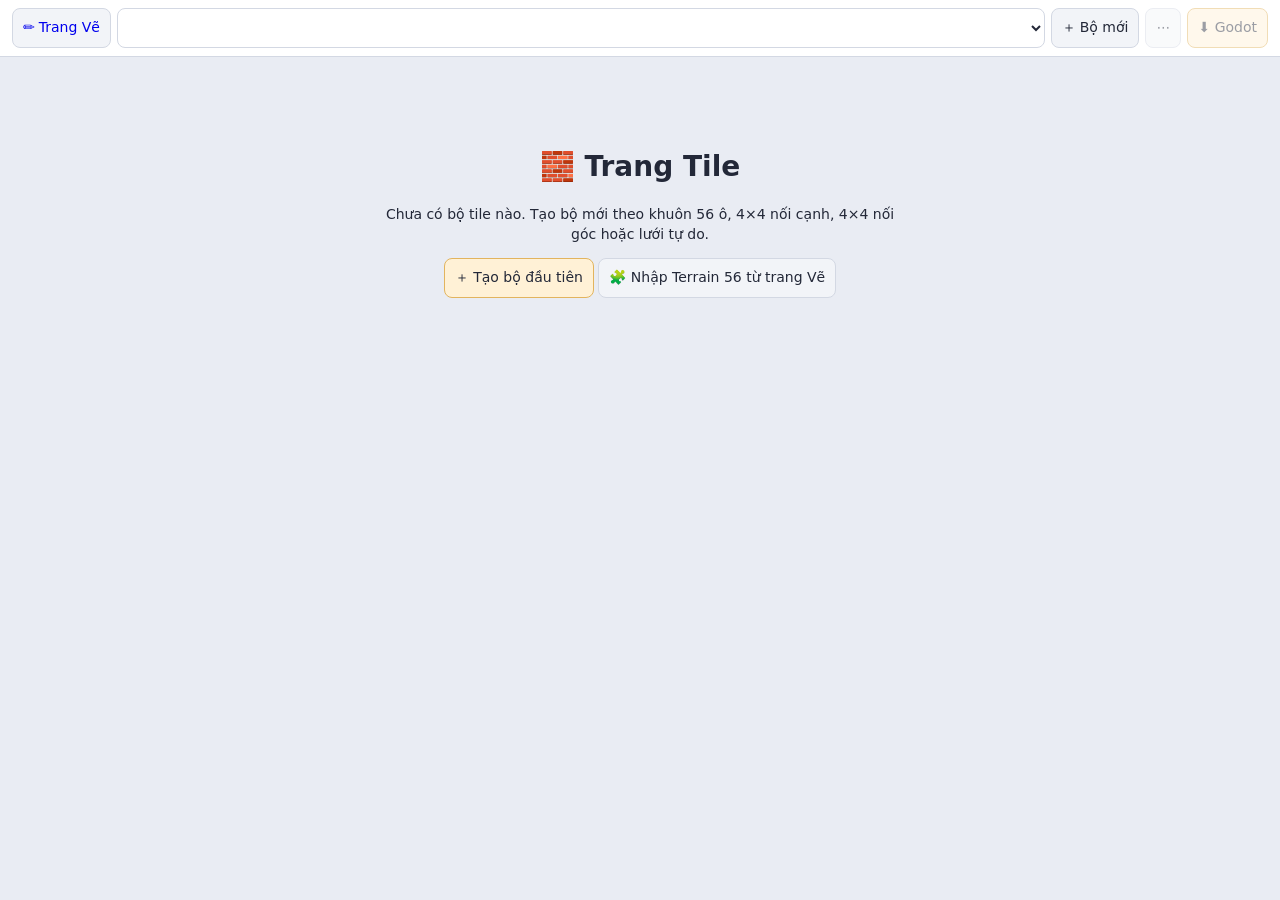
==== tile.html @ 32510bd6 "feat(tile): detail tab with connecting tiles and pair preview Co-Authored-By: Claude Opus 5.5 <norep" ====
<!doctype html>
<html lang="vi">
<head>
<meta charset="utf-8">
<meta name="viewport" content="width=device-width, initial-scale=1, viewport-fit=cover">
<title>LÒ PIXEL — Trang Tile</title>
<link rel="stylesheet" href="css/tile.css">
</head>
<body data-theme="dark">
<header class="tp-top">
  <a class="btn" href="index.html" title="Về trang Vẽ">✏️ <span class="wide">Trang Vẽ</span></a>
  <select id="tsSel" aria-label="Bộ tile đang mở"></select>
  <button class="btn" id="tsNew" title="Tạo bộ tile mới">＋ <span class="wide">Bộ mới</span></button>
  <button class="btn" id="tsMore" aria-haspopup="menu" title="Nhân bản, đổi tên, xoá, nhập / xuất">⋯</button>
  <button class="btn accent" id="tsGodot" title="Tải ZIP cho Godot 4: tileset.png + tileset.tres + layout.json">⬇ Godot</button>
</header>
<div class="tp-menu" id="tsMenu" role="menu" hidden>
  <button role="menuitem" data-act="dup">⧉ Nhân bản bộ này</button>
  <button role="menuitem" data-act="rename">✎ Đổi tên</button>
  <button role="menuitem" data-act="png">⬇ PNG atlas (mọi khung)</button>
  <button role="menuitem" data-act="json">💾 Lưu bộ ra .json</button>
  <label role="menuitem" class="as-btn">📂 Mở bộ .json / dự án Terrain<input type="file" id="tsOpenJson" accept=".json,application/json" hidden></label>
  <label role="menuitem" class="as-btn">🖼 Nạp PNG vào bộ này<input type="file" id="tsOpenPng" accept="image/png" hidden></label>
  <button role="menuitem" data-act="terrain">🧩 Nhập Terrain 56 từ trang Vẽ</button>
  <button role="menuitem" data-act="delete" class="danger">🗑 Xoá bộ này</button>
</div>

<main class="tp-main" id="tpMain" hidden>
  <section class="tp-editor" aria-label="Vẽ ô">
    <div class="tp-tilehead">
      <button class="btn tiny" id="slotPrev" title="Ô trước (←)">◀</button>
      <strong id="slotTitle">—</strong>
      <button class="btn tiny" id="slotNext" title="Ô sau (→)">▶</button>
    </div>
    <div class="tp-canvaswrap" id="edWrap"><canvas id="ed"></canvas></div>
    <p class="tp-hint" id="edHint" role="status" aria-live="polite"></p>
    <div class="tp-tools" role="toolbar" aria-label="Dụng cụ">
      <button data-tool="pencil" class="on" title="Bút (B)">✏️</button>
      <button data-tool="eraser" title="Tẩy (E)">🧽</button>
      <button data-tool="fill" title="Tô loang (G)">🪣</button>
      <button data-tool="picker" title="Hút màu (I)">💧</button>
      <button data-tool="line" title="Đường thẳng (L)">／</button>
      <button data-tool="rect" title="Chữ nhật (U)">▭</button>
      <span class="sep"></span>
      <button id="brushBtn" title="Cỡ bút">1px</button>
      <button id="wrapBtn" aria-pressed="false" title="Bút quấn mép: nét tràn mép này hiện ở mép kia (W)">⇆</button>
      <button id="mirBtn" aria-pressed="false" title="Gương ngang (M)">⇋</button>
      <button id="guideBtn" aria-pressed="true" title="Gợi ý vai pixel (H đổi chế độ)">👁</button>
      <button id="lockBtn" aria-pressed="true" title="Khoá nối (K)" hidden>🔒</button>
      <span class="sep"></span>
      <button id="undoBtn" title="Hoàn tác (Ctrl+Z)">↶</button>
      <button id="redoBtn" title="Làm lại (Ctrl+Y)">↷</button>
    </div>
    <div class="tp-seg" role="radiogroup" aria-label="Khung nhìn">
      <button data-ctx="context" class="on" role="radio" aria-checked="true" title="Ô đang vẽ ở giữa, 8 ô hàng xóm thật quanh nó — chạm ô hàng xóm để sang vẽ ô đó">▦ Hàng xóm</button>
      <button data-ctx="repeat" role="radio" aria-checked="false" title="Lặp 3×3: vẽ ở bản sao nào cũng ghi vào ô giữa">⊞ Lặp 3×3</button>
      <button data-ctx="single" role="radio" aria-checked="false" title="Chỉ một ô, to nhất">◻ Một ô</button>
    </div>
    <div class="tp-pal" id="pal" aria-label="Bảng màu"></div>
    <div class="tp-frames" aria-label="Khung hoạt ảnh của ô">
      <div class="tp-framebar">
        <b>Khung</b>
        <button class="btn tiny" id="frAdd" title="Thêm khung (chép khung đang vẽ)">＋</button>
        <button class="btn tiny" id="frDel" title="Xoá khung đang vẽ">✕</button>
        <button class="btn tiny" id="frLeft" title="Dời khung sang trái">←</button>
        <button class="btn tiny" id="frRight" title="Dời khung sang phải">→</button>
        <label class="ms">ms <input id="frMs" type="number" min="10" max="4000" step="10" placeholder="150"></label>
        <button class="btn tiny" id="onionBtn" aria-pressed="false" title="Bóng khung trước">🧅</button>
        <button class="btn tiny" id="playBtn" title="Chạy hoạt ảnh (Space)">▶</button>
      </div>
      <div class="tp-framelist" id="frames"></div>
    </div>
  </section>

  <section class="tp-side">
    <nav class="tp-tabs" role="tablist">
      <button role="tab" data-pane="grid" aria-selected="true">Bộ ô</button>
      <button role="tab" data-pane="map" aria-selected="false">Soi map</button>
      <button role="tab" data-pane="check" aria-selected="false">Soi lỗi<b class="tp-badge" id="chkBadge" hidden></b></button>
      <button role="tab" data-pane="detail" aria-selected="false">Chi tiết</button>
    </nav>
    <div class="tp-pane" id="paneGrid">
      <p class="tp-note" id="layoutNote"></p>
      <div class="tp-grid" id="grid"></div>
    </div>
    <div class="tp-pane" id="paneCheck" hidden>
      <p class="tp-note" id="chkNote" hidden></p>
      <div id="chkBody">
        <div class="tp-maptools">
          <select id="chkMode" title="Chọn mức kiểm tra mối nối">
            <option value="both" selected>Alpha + màu/vân</option>
            <option value="alpha">Chỉ alpha</option>
            <option value="color">Chỉ màu/vân</option>
          </select>
          <button class="btn tiny" id="chkNext" title="Mở ô kế tiếp đang có lỗi">◎ Ô cần sửa</button>
        </div>
        <section class="tp-seams" id="chkSeams" role="status" aria-live="polite"></section>
        <div class="tp-core">
          <p class="tp-note"><b>13 ô lõi.</b> Vẽ 13 ô lõi, rồi để app ghép 34 ô còn lại.</p>
          <div class="tp-maptools">
            <button class="btn tiny" id="chkCompose" title="Dựng 34 ô còn lại từ bốn góc phần tư của 13 ô lõi. Ô lõi và biến thể không bị đụng.">⚙ Ghép 34 ô</button>
            <button class="btn tiny" id="chkVariants" title="Chép ô gốc vào 9 ô biến thể để bạn chỉ còn việc sửa cho khác đi">⧉ Biến thể ← ô gốc</button>
          </div>
        </div>
      </div>
    </div>
    <div class="tp-pane" id="paneDetail" hidden>
      <h3 class="tp-dtitle" id="detTitle"></h3>
      <p class="tp-note" id="detMeta"></p>
      <canvas id="detCanvas" class="tp-detcanvas" aria-label="Vai trò pixel của ô đang chọn"></canvas>
      <p class="tp-note" id="detPixel">Rê bút/chuột lên ô để xem pixel cần vẽ gì.</p>
      <div class="tp-legend" id="detLegend" aria-label="Chú giải vai trò pixel"></div>
      <p class="tp-note" id="detNote" hidden></p>
      <div id="detBlob">
        <p id="detRecipe" class="tp-recipe"></p>
        <p class="tp-note"><b>Ô nối được</b> — bấm một ô để mở và xem cặp ghép.</p>
        <div id="detNeighbors"></div>
        <p class="tp-note" id="detPairLabel"></p>
        <canvas id="detPair" class="tp-detpair" aria-label="Hai ô ghép cạnh nhau"></canvas>
      </div>
    </div>
    <div class="tp-pane" id="paneMap" hidden>
      <div class="tp-maptools">
        <button class="btn tiny on" data-mtool="paint" title="Vẽ vật liệu lên map">🖌 Vẽ</button>
        <button class="btn tiny" data-mtool="erase" title="Xoá vật liệu">🧽 Xoá</button>
        <button class="btn tiny" id="mapReset" title="Dựng lại map mẫu">↺ Mẫu</button>
        <button class="btn tiny" id="mapClear" title="Xoá hết">✕ Trống</button>
        <button class="btn tiny" id="mapPlay" title="Chạy tile hoạt ảnh trên map">▶ Chạy</button>
      </div>
      <div class="tp-mapwrap"><canvas id="map"></canvas></div>
      <p class="tp-note">Chạm một ô trên map để mở ô đó trong khung vẽ (khi đang ở 🖌 thì giữ và kéo để vẽ vật liệu).</p>
    </div>
  </section>
</main>

<div class="tp-empty" id="empty" hidden>
  <h1>🧱 Trang Tile</h1>
  <p>Chưa có bộ tile nào. Tạo bộ mới theo khuôn 56 ô, 4×4 nối cạnh, 4×4 nối góc hoặc lưới tự do.</p>
  <p><button class="btn accent" id="emptyNew">＋ Tạo bộ đầu tiên</button>
     <button class="btn" id="emptyTerrain" hidden>🧩 Nhập Terrain 56 từ trang Vẽ</button></p>
</div>

<dialog id="newDlg">
  <form method="dialog" class="tp-form">
    <h2>Bộ tile mới</h2>
    <label>Tên <input name="name" maxlength="60" value="Bộ tile mới" required></label>
    <label>Khuôn
      <select name="layout">
        <option value="blob56">Terrain 56 — blob 47 + 9 biến thể (đất, đá, hang)</option>
        <option value="sides16">4×4 nối cạnh — 16 ô (ống, hàng rào, dây leo, bậc)</option>
        <option value="corners16">4×4 nối góc — 16 ô Wang (nước, cỏ chuyển vùng)</option>
        <option value="free">Lưới tự do — decor, đồ vật</option>
      </select>
    </label>
    <div class="row" id="freeDims" hidden>
      <label>Cột <input name="cols" type="number" min="1" max="16" value="4"></label>
      <label>Hàng <input name="rows" type="number" min="1" max="16" value="4"></label>
    </div>
    <div class="row">
      <label>Khổ ô
        <select name="size"><option>8</option><option selected>16</option><option>24</option><option>32</option><option>48</option></select>
      </label>
      <label id="shapeRow">Mép
        <select name="shape"><option value="inset">Thụt mép</option><option value="flush">Kín sát mép</option></select>
      </label>
    </div>
    <div id="colorBlock" class="tp-colors">
      <div class="row">
        <label>Màu
          <select id="tpNewPreset" name="preset">
            <option value="">Không — ô trống</option>
            <option value="stone">Đá lạnh</option>
            <option value="warmStone">Đá ấm</option>
            <option value="soil">Đất</option>
            <option value="blueQi">Nước + Khí</option>
            <option value="qiBlue">Khí xanh</option>
            <option value="skyWater">Trời + nước</option>
            <option value="qi">Khí tím</option>
            <option value="custom">Tự chọn màu</option>
          </select>
        </label>
        <label>Bảng màu
          <select id="tpNewPal" name="pal"><option value="genesis">Genesis v3</option><option value="master">Master</option></select>
        </label>
      </div>
      <div id="tpNewPicks" role="group" aria-label="Màu dựng sẵn khối mẫu">
        <div class="tp-color" title="Màu thân và ruột">
          <i id="tpNewBaseChip" aria-hidden="true"></i>
          <div class="tp-color-body">
            <div class="tp-color-head"><b>Nền</b><span id="tpNewBaseName"></span><code id="tpNewBaseHex"></code></div>
            <div class="tp-color-sel"><select id="tpNewBaseGroup" aria-label="Nhóm màu nền"></select><select id="tpNewBase" aria-label="Màu nền trong nhóm đã chọn"></select></div>
          </div>
        </div>
        <div class="tp-color" title="Màu cạnh và viền">
          <i id="tpNewEdgeChip" aria-hidden="true"></i>
          <div class="tp-color-body">
            <div class="tp-color-head"><b>Cạnh</b><span id="tpNewEdgeName"></span><code id="tpNewEdgeHex"></code></div>
            <div class="tp-color-sel"><select id="tpNewEdgeGroup" aria-label="Nhóm màu cạnh"></select><select id="tpNewEdge" aria-label="Màu cạnh trong nhóm đã chọn"></select></div>
          </div>
        </div>
      </div>
      <p class="tp-note">Khối mẫu chỉ để có ngay một bộ chạy được; vẽ đè lên. “Không — ô trống” thì tạo bộ trắng.</p>
    </div>
    <menu><button value="cancel" formnovalidate class="btn">Huỷ</button><button value="ok" class="btn accent">Tạo</button></menu>
  </form>
</dialog>
<div class="toast" id="toast" role="status" aria-live="polite"></div>
<script type="module" src="js/tilepage.js"></script>
</body>
</html>
---- css/tile.css ----
/* Trang Tile — điện thoại trước (S22 dọc), máy tính bảng ngang thì hai cột. Cùng bộ màu với app.css. */
:root{
  --ink:#0e0e15; --panel:#191924; --panel-2:#20202e; --line:#2e2e42; --text:#e8e8f2; --dim:#8f8fa8;
  --amber:#ffb43f; --cyan:#58d5ff; --rose:#ff5c8a; --leaf:#7ee08a; --input-bg:#101018;
  --accent-bg:#3a2c10; --accent-bd:#6d5320; --checker-a:#20202c; --checker-b:#272735;
  --sans: system-ui, -apple-system, "Segoe UI", Roboto, sans-serif;
  --mono: ui-monospace, "SF Mono", Consolas, monospace;
}
body[data-theme="light"]{
  --ink:#e9ecf3; --panel:#ffffff; --panel-2:#f2f4f8; --line:#d3d8e3; --text:#232838; --dim:#69708a;
  --amber:#b8720a; --cyan:#1d7fae; --rose:#c02a53; --leaf:#237a41; --input-bg:#ffffff;
  --accent-bg:#fff1d6; --accent-bd:#e2b45e; --checker-a:#e4e7ef; --checker-b:#d9dde8;
}
*{box-sizing:border-box}
html,body{margin:0}
body{background:var(--ink);color:var(--text);font:14px/1.4 var(--sans);min-height:100vh;
  padding:0 0 env(safe-area-inset-bottom);-webkit-tap-highlight-color:transparent}
button,select,input{font:inherit;color:inherit}
.btn,.tp-tools button,.tp-seg button,.tp-menu button,.tp-menu .as-btn{
  background:var(--panel-2);border:1px solid var(--line);border-radius:8px;padding:8px 10px;min-height:40px;
  cursor:pointer;text-decoration:none;display:inline-flex;align-items:center;justify-content:center;gap:4px;white-space:nowrap}
.btn.tiny{min-height:34px;padding:4px 8px}
.btn.accent{background:var(--accent-bg);border-color:var(--accent-bd)}
.btn.on,.tp-tools button.on,.tp-tools button[aria-pressed="true"],.tp-seg button.on,.btn[aria-pressed="true"]{
  border-color:var(--amber);box-shadow:inset 0 0 0 1px var(--amber)}
button:disabled{opacity:.45;cursor:default}
select,input{background:var(--input-bg);border:1px solid var(--line);border-radius:8px;padding:7px 8px;min-height:40px}

.tp-top{position:sticky;top:0;z-index:5;display:flex;gap:6px;align-items:center;padding:8px 12px;
  background:var(--panel);border-bottom:1px solid var(--line)}
.tp-top select{flex:1;min-width:0}
.tp-top .wide{display:none}
.tp-menu{position:fixed;z-index:20;right:12px;top:58px;display:flex;flex-direction:column;gap:4px;padding:6px;
  background:var(--panel);border:1px solid var(--line);border-radius:10px;box-shadow:0 12px 40px #0008;max-width:calc(100vw - 24px)}
.tp-menu[hidden]{display:none}
.tp-menu button,.tp-menu .as-btn{justify-content:flex-start}
.tp-menu .danger{color:var(--rose)}

.tp-main{display:grid;gap:12px;padding:12px 16px 24px;max-width:1280px;margin:0 auto}
.tp-main[hidden]{display:none}
.tp-editor,.tp-side{display:flex;flex-direction:column;gap:8px;min-width:0}
.tp-tilehead{display:flex;align-items:center;gap:8px}
.tp-tilehead strong{flex:1;min-width:0;overflow:hidden;text-overflow:ellipsis;white-space:nowrap;text-align:center}
.tp-canvaswrap{display:flex;justify-content:center;align-items:center;width:100%;aspect-ratio:1;max-height:62vh;
  background:repeating-conic-gradient(var(--checker-a) 0 25%,var(--checker-b) 0 50%) 0 0/16px 16px;border-radius:10px;
  border:1px solid var(--line);overflow:hidden;touch-action:none}
#ed{image-rendering:pixelated;touch-action:none;cursor:crosshair}
.tp-hint{margin:0;min-height:1.4em;color:var(--dim);font:12px var(--mono);text-align:center}
.tp-tools{display:flex;flex-wrap:wrap;gap:4px}
.tp-tools button{min-width:44px;padding:6px}
.tp-tools .sep{width:4px}
.tp-tools button[hidden]{display:none}
.tp-seg{display:flex;gap:4px}
.tp-seg button{flex:1;padding:6px 4px;font-size:13px}
.tp-pal{display:flex;flex-wrap:wrap;gap:3px;max-height:128px;overflow-y:auto}
.tp-pal button{width:28px;height:28px;border-radius:5px;border:1px solid #0006;padding:0;cursor:pointer}
.tp-pal button.on{outline:2px solid var(--text);outline-offset:1px}
.tp-pal label{width:28px;height:28px;display:inline-flex;align-items:center;justify-content:center;border:1px dashed var(--line);border-radius:5px;cursor:pointer}
.tp-pal input[type=color]{width:0;height:0;opacity:0;position:absolute}
.tp-frames{background:var(--panel);border:1px solid var(--line);border-radius:10px;padding:8px;display:flex;flex-direction:column;gap:6px}
.tp-framebar{display:flex;flex-wrap:wrap;gap:4px;align-items:center}
.tp-framebar b{margin-right:4px}
.tp-framebar .ms{display:inline-flex;align-items:center;gap:4px;color:var(--dim)}
.tp-framebar .ms input{width:72px;min-height:34px;padding:4px 6px}
.tp-framelist{display:flex;gap:6px;overflow-x:auto;padding-bottom:2px}
.tp-framelist button{position:relative;padding:3px;border-radius:6px;border:1px solid var(--line);background:var(--panel-2);cursor:pointer;flex:none}
.tp-framelist button[aria-current="true"]{border-color:var(--amber)}
.tp-framelist canvas{display:block;width:40px;height:40px;image-rendering:pixelated}
.tp-framelist small{position:absolute;right:3px;bottom:1px;font:10px var(--mono);color:var(--dim)}

.tp-tabs{display:flex;gap:4px}
.tp-tabs button{flex:1;background:var(--panel-2);border:1px solid var(--line);border-radius:8px;min-height:40px;cursor:pointer}
.tp-tabs button[aria-selected="true"]{border-color:var(--amber);color:var(--amber)}
.tp-pane[hidden]{display:none}
.tp-tabs button{white-space:nowrap}
.tp-badge{display:inline-block;margin-left:5px;min-width:18px;padding:0 5px;border-radius:9px;background:#ff6b8a;color:#14101a;font:700 11px/18px var(--mono,monospace);text-align:center}
.tp-badge[hidden]{display:none}
.tp-seams{display:flex;flex-direction:column;align-items:flex-start;gap:4px;margin:8px 0}
.btn.tiny.tp-issue,.btn.tiny#chkNext,.btn.tiny#chkCompose,.btn.tiny#chkVariants{min-height:44px}
.tp-core{margin-top:8px}
#chkMode{min-height:44px}
#chkMode{background:var(--panel-2);border:1px solid var(--line);border-radius:8px;padding:4px 8px}
.tp-note{margin:0;color:var(--dim);font-size:12px}
.tp-grid{display:grid;gap:3px;width:100%}
.tp-grid button{position:relative;padding:0;aspect-ratio:1;border:1px solid var(--line);border-radius:4px;cursor:pointer;
  background:repeating-conic-gradient(var(--checker-a) 0 25%,var(--checker-b) 0 50%) 0 0/8px 8px;min-width:0}
.tp-grid button[aria-current="true"]{outline:2px solid var(--amber);outline-offset:1px;z-index:1}
.tp-grid canvas{display:block;width:100%;height:100%;image-rendering:pixelated}
.tp-grid small{position:absolute;left:1px;top:0;font:9px var(--mono);color:var(--dim);text-shadow:0 0 2px #000}
.tp-grid i{position:absolute;right:1px;bottom:0;font:9px var(--mono);font-style:normal;color:var(--leaf);text-shadow:0 0 2px #000}
.tp-maptools{display:flex;flex-wrap:wrap;gap:4px;margin-bottom:6px}
.tp-mapwrap{overflow:auto;border:1px solid var(--line);border-radius:10px;background:#0b0b12;touch-action:none}
#map{display:block;image-rendering:pixelated;touch-action:none}

.tp-empty{max-width:560px;margin:10vh auto;padding:0 16px;text-align:center}
.tp-empty[hidden]{display:none}
dialog{background:var(--panel);color:var(--text);border:1px solid var(--line);border-radius:12px;padding:0;width:min(440px,calc(100vw - 32px));max-height:calc(100dvh - 24px);overflow-y:auto}
dialog::backdrop{background:#0009}
.tp-form{display:flex;flex-direction:column;gap:10px;padding:16px}
.tp-form h2{margin:0;font-size:18px}
.tp-form label{display:flex;flex-direction:column;gap:4px;font-size:13px;color:var(--dim)}
.tp-form .row{display:flex;gap:8px}
.tp-form .row>label{flex:1}
.tp-form .row[hidden],.tp-form label[hidden]{display:none}
.tp-form menu{display:flex;justify-content:flex-end;gap:8px;margin:4px 0 0;padding:0}
.tp-colors{display:flex;flex-direction:column;gap:10px}
.tp-colors[hidden]{display:none}
.tp-colors select{min-height:44px}
#tpNewPicks{display:flex;flex-direction:column;gap:6px}
#tpNewPicks[hidden]{display:none}
.tp-color{display:flex;align-items:center;gap:8px;min-width:0;padding:6px 8px;background:var(--panel-2);border:1px solid var(--line);border-radius:6px}
.tp-color:focus-within{border-color:var(--cyan)}
.tp-color i{display:block;flex:0 0 32px;width:32px;height:32px;border:1px solid var(--line);border-radius:4px}
.tp-color-body{flex:1;min-width:0}
.tp-color-head{display:flex;align-items:center;gap:5px;min-width:0;margin-bottom:4px;font-size:11px;color:var(--dim)}
.tp-color-head b{color:var(--text);font-size:12px}
.tp-color-head span{overflow:hidden;text-overflow:ellipsis;white-space:nowrap}
.tp-color-head code{margin-left:auto;color:var(--cyan);font:10px var(--mono)}
.tp-color-sel{display:grid;grid-template-columns:minmax(86px,.85fr) minmax(112px,1.15fr);gap:4px}
.tp-color-sel select{width:100%;min-width:0;font-size:12px}
.toast{position:fixed;left:50%;bottom:calc(20px + env(safe-area-inset-bottom));transform:translateX(-50%) translateY(20px);opacity:0;
  background:var(--panel);border:1px solid var(--line);border-radius:10px;padding:10px 14px;pointer-events:none;transition:.2s;max-width:calc(100vw - 32px);z-index:30}
.toast.show{opacity:1;transform:translateX(-50%)}

.tp-dtitle{margin:0;font-size:15px}
.tp-detcanvas,.tp-detpair{display:block;margin:0 auto;max-width:100%;height:auto;image-rendering:pixelated;border-radius:4px;border:1px solid var(--line);
  background:repeating-conic-gradient(var(--line) 0 25%,transparent 0 50%) 0 0/16px 16px}
.tp-detpair[hidden]{display:none}
.tp-legend{display:flex;flex-wrap:wrap;gap:8px 14px;font-size:11px}
.tp-legend span{display:flex;align-items:center;gap:6px}
.tp-legend i{width:12px;height:12px;border:1px solid var(--line)}
.tp-recipe{margin:0;white-space:pre-line;font-size:13px}
#detNeighbors summary{min-height:44px;display:flex;align-items:center;cursor:pointer}
.tp-neighbors{display:flex;gap:4px;flex-wrap:wrap;padding-bottom:6px}
.tp-neighbors .btn{min-height:44px;min-width:48px}
@media (min-width:600px){ .tp-top .wide{display:inline} }
/* Tab S10 FE ngang và máy tính: khung vẽ bên trái, lưới ô + map bên phải */
@media (min-width:900px){
  .tp-main{grid-template-columns:minmax(0,1.1fr) minmax(0,1fr);align-items:start}
  .tp-side{position:sticky;top:70px}
}
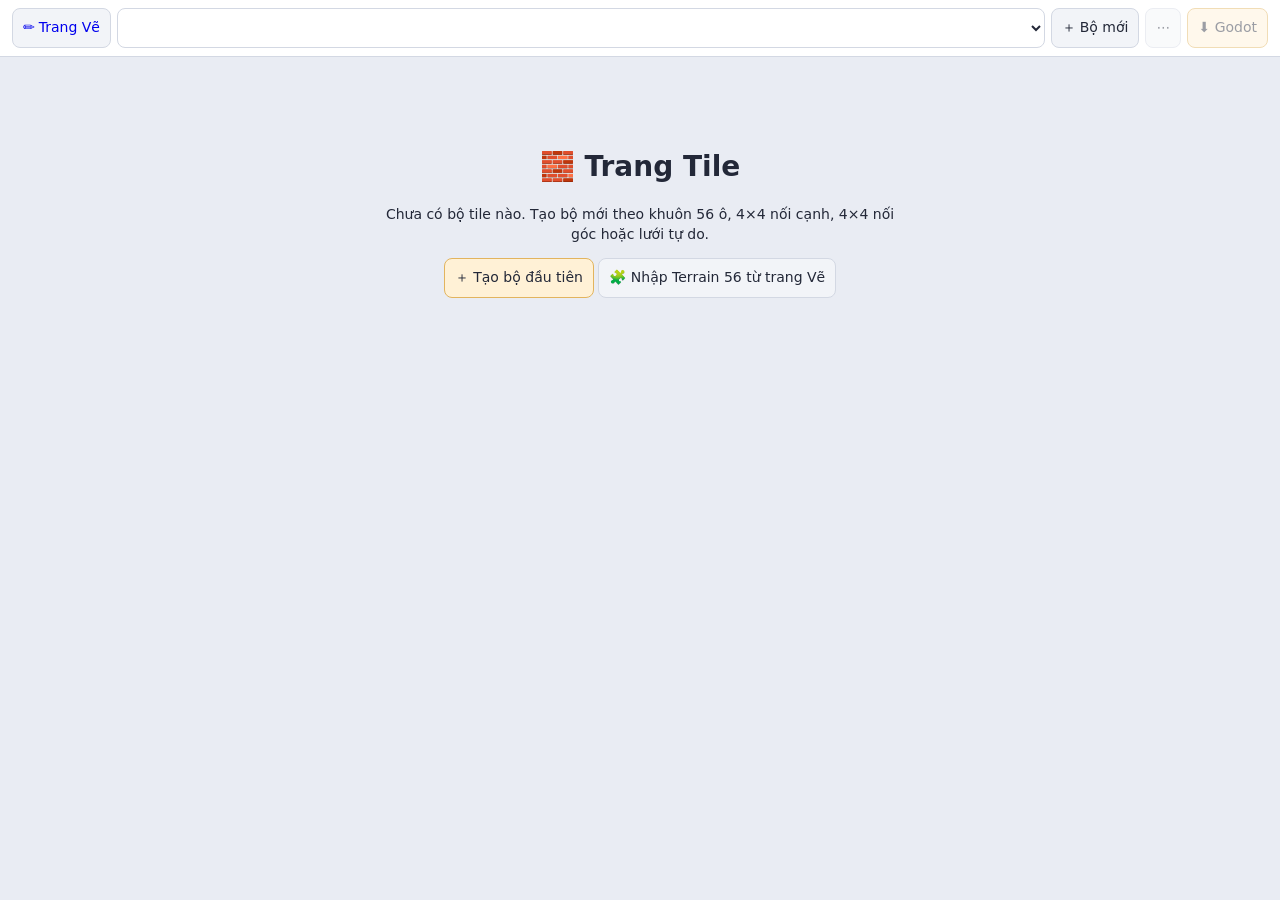
==== commit de34fad3: "feat(tile): Terrain 56 exports in Trang Tile Co-Authored-By: Claude Opus 5.5 <noreply@anthropic.com>" ====
--- a/tile.html
+++ b/tile.html
@@ -21,6 +21,12 @@
   <button role="menuitem" data-act="json">💾 Lưu bộ ra .json</button>
   <label role="menuitem" class="as-btn">📂 Mở bộ .json / dự án Terrain<input type="file" id="tsOpenJson" accept=".json,application/json" hidden></label>
   <label role="menuitem" class="as-btn">🖼 Nạp PNG vào bộ này<input type="file" id="tsOpenPng" accept="image/png" hidden></label>
+  <button role="menuitem" data-act="t-clean" class="t56" hidden>⬇ Atlas PNG sạch</button>
+  <button role="menuitem" data-act="t-annot" class="t56" hidden>⬇ PNG có chú thích</button>
+  <button role="menuitem" data-act="t-godot" class="t56" hidden>⬇ Godot 4 mapping (.json)</button>
+  <button role="menuitem" data-act="t-layout" class="t56" hidden>⬇ JSON layout</button>
+  <button role="menuitem" data-act="t-pack" class="t56" hidden>⬇ Cả bộ một file</button>
+  <button role="menuitem" data-act="t-project" class="t56" hidden>⬇ Dự án Terrain (.json)</button>
   <button role="menuitem" data-act="terrain">🧩 Nhập Terrain 56 từ trang Vẽ</button>
   <button role="menuitem" data-act="delete" class="danger">🗑 Xoá bộ này</button>
 </div>
--- a/css/tile.css
+++ b/css/tile.css
@@ -34,6 +34,7 @@
   background:var(--panel);border:1px solid var(--line);border-radius:10px;box-shadow:0 12px 40px #0008;max-width:calc(100vw - 24px)}
 .tp-menu[hidden]{display:none}
 .tp-menu button,.tp-menu .as-btn{justify-content:flex-start}
+.tp-menu button[hidden]{display:none}
 .tp-menu .danger{color:var(--rose)}
 
 .tp-main{display:grid;gap:12px;padding:12px 16px 24px;max-width:1280px;margin:0 auto}
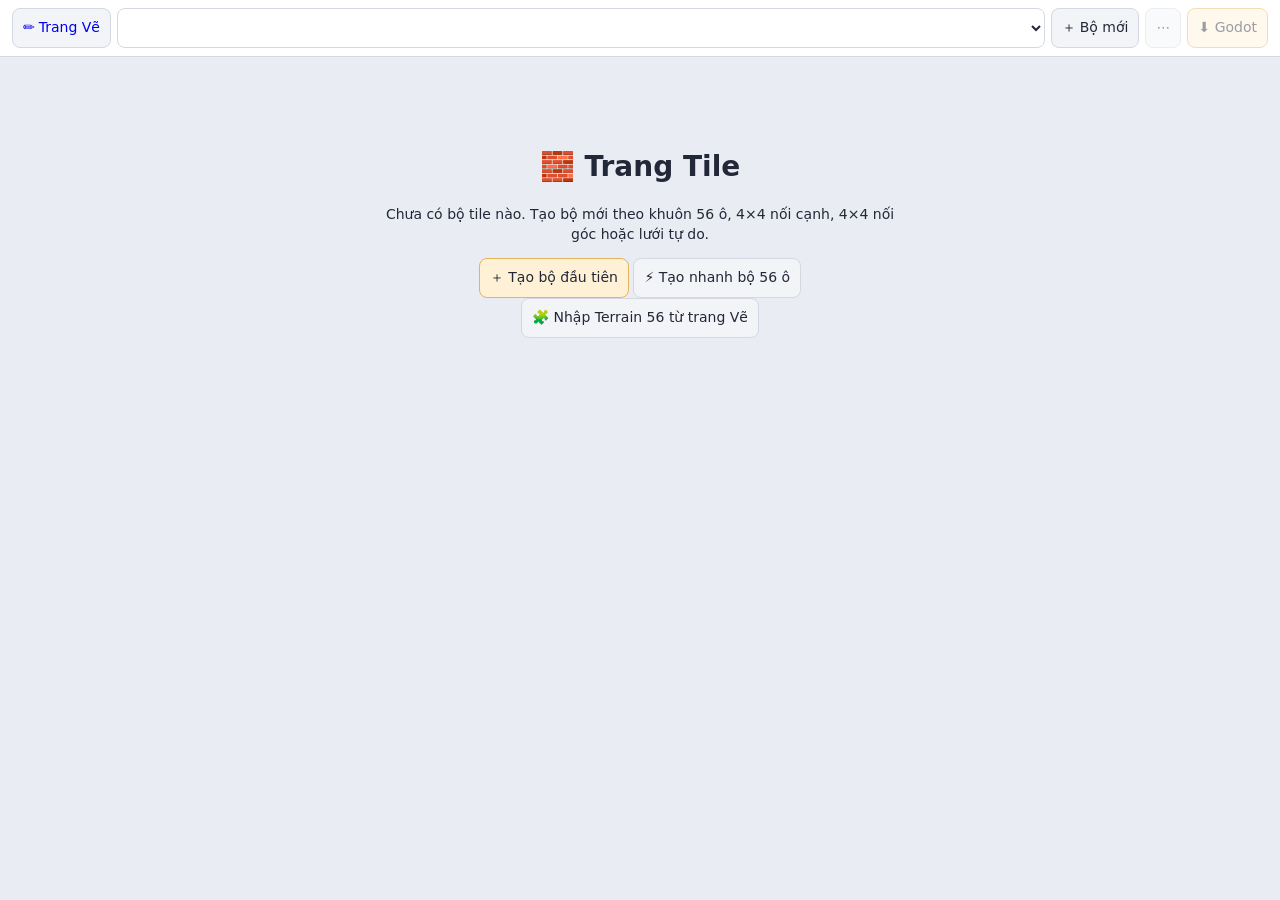
==== commit 25ab342f: "feat(tile): ⚡ Tạo nhanh moves to Trang Tile Port of tilegenview.js into js/tilequick.js (mountQuick(" ====
--- a/tile.html
+++ b/tile.html
@@ -84,6 +84,7 @@
       <button role="tab" data-pane="map" aria-selected="false">Soi map</button>
       <button role="tab" data-pane="check" aria-selected="false">Soi lỗi<b class="tp-badge" id="chkBadge" hidden></b></button>
       <button role="tab" data-pane="detail" aria-selected="false">Chi tiết</button>
+      <button role="tab" data-pane="quick" aria-selected="false" title="Tạo nhanh cả bộ 56 ô từ một công thức">⚡<span class="tp-tab-long"> Tạo nhanh</span></button>
     </nav>
     <div class="tp-pane" id="paneGrid">
       <p class="tp-note" id="layoutNote"></p>
@@ -125,6 +126,91 @@
         <canvas id="detPair" class="tp-detpair" aria-label="Hai ô ghép cạnh nhau"></canvas>
       </div>
     </div>
+    <div class="tp-pane tq" id="paneQuick" hidden aria-label="Tạo nhanh bộ 56 ô từ công thức">
+      <div class="tq-stage">
+        <div class="tq-row tq-map-bar">
+          <div class="tq-seg" id="tqLayout" role="group" aria-label="Bản đồ xem trước"></div>
+          <label class="tq-check"><input type="checkbox" id="tqDeco" checked> Trang trí</label>
+          <label class="tq-check" title="Cao theo “Cỡ trong game” đã chọn ở trang Vẽ (mặc định 56 px)"><input type="checkbox" id="tqHero" checked> Nhân vật</label>
+          <label class="tq-check" title="Ô đặc lấy ô con của tấm vân lớn 3×3 theo toạ độ, như game sẽ làm — hết nhịp lặp mỗi ô"><input type="checkbox" id="tqMacro" checked> Vân lớn 3×3</label>
+        </div>
+        <div class="tq-map-wrap"><canvas id="tqMap" aria-label="Bản đồ xem trước bộ ô đang tạo"></canvas></div>
+        <p class="tp-note tq-map-note" id="tqMapNote"></p>
+        <div class="tq-lint" id="tqLint" role="status" aria-live="polite"></div>
+      </div>
+      <div class="tq-card">
+        <p class="tq-eyebrow">Sáu tầng đất</p>
+        <p class="tp-note">Tầng 1 là mặt đất. Bấm một tầng để chỉnh; vạch màu: lớp phủ xanh · linh khí lam · linh khí tím.</p>
+        <div class="tq-strata" id="tqStrata"></div>
+        <div class="tq-row">
+          <button class="btn tiny" id="tqLerp" title="Thanh trượt tầng 2–5 đổi đều từ tầng 1 xuống tầng 6">↕ Nội suy tầng 2–5</button>
+          <button class="btn tiny" id="tqStrataReset">↺ Về mặc định</button>
+        </div>
+      </div>
+      <div class="tq-card">
+        <p class="tq-eyebrow">① Công thức · <span id="tqStratumName"></span></p>
+        <p class="tp-note tq-palette" id="tqPalette" title="Màu của mọi công thức lấy từ bảng màu của bộ đang mở: Master Palette thì dùng Master, bảng khác dùng Genesis v3"></p>
+        <div class="tq-recipes" id="tqRecipes"></div>
+      </div>
+      <div class="tq-card">
+        <p class="tq-eyebrow">② Chỉnh</p>
+        <div class="tq-sliders" id="tqSliders"></div>
+        <div class="tq-row">
+          <label class="tq-mini" for="tqCrust">Phủ</label><select id="tqCrust"></select>
+          <label class="tq-mini" for="tqDrip">Rủ</label><select id="tqDrip"></select>
+        </div>
+        <div class="tq-row tq-seed">
+          <label class="tq-mini" for="tqSeed">Seed</label>
+          <input type="number" id="tqSeed" min="1" step="1" inputmode="numeric">
+          <button class="btn tiny accent" id="tqDice" title="Đổi ngẫu nhiên toàn bộ">🎲 Đổi hết</button>
+        </div>
+        <div class="tq-row tq-dice" id="tqDiceGroups"></div>
+        <details class="tq-adv">
+          <summary>Nâng cao</summary>
+          <div class="tq-sliders" id="tqAdvSliders"></div>
+          <div class="tq-row">
+            <label class="tq-mini" for="tqInterior">Ruột</label><select id="tqInterior"></select>
+          </div>
+          <div class="tq-row">
+            <label class="tq-mini" for="tqCap">Mặt</label><select id="tqCap"></select>
+            <label class="tq-mini" for="tqLight">Nắng</label>
+            <select id="tqLight"><option value="tl">Từ trên-trái</option><option value="tr">Từ trên-phải</option></select>
+          </div>
+          <p class="tq-eyebrow">Màu theo vai trò</p>
+          <p class="tp-note">Mỗi vai trò chỉ chọn được màu của bảng gốc đang chọn, nên bộ ô luôn nằm trong bảng.</p>
+          <div class="tq-colors" id="tqColors"></div>
+          <button class="btn tiny" id="tqColorsReset">↺ Màu gốc của công thức</button>
+        </details>
+      </div>
+      <div class="tq-card">
+        <p class="tq-eyebrow">③ Đưa vào bộ 56 ô</p>
+        <div class="tq-row">
+          <label class="tq-mini" for="tqSize">Khổ</label>
+          <select id="tqSize"><option value="16">16×16</option><option value="32">32×32 (vẽ thật, không phóng)</option></select>
+        </div>
+        <div class="tq-row">
+          <label class="tq-mini" for="tqShape">Mép</label>
+          <select id="tqShape"><option value="inset">Thụt mép (chừa chỗ cỏ)</option><option value="flush">Kín sát mép</option></select>
+        </div>
+        <div class="tq-row">
+          <label class="tq-mini" for="tqScope">Ghi</label><select id="tqScope" title="Chỉ thay một nhóm ô; phần còn lại của bộ giữ nguyên"></select>
+        </div>
+        <label class="tq-check" title="Ô nào anh vẽ lại sau lần tạo nhanh trước sẽ không bị ghi đè"><input type="checkbox" id="tqKeepEdited" checked> Giữ ô đã sửa tay</label>
+        <div class="tq-row tq-locks">
+          <span class="tp-note" id="tqLocks"></span>
+          <button class="btn tiny" id="tqLockSel" title="Khoá / mở khoá ô đang mở ở khung vẽ">🔒 Khoá ô</button>
+        </div>
+        <p class="tp-note" id="tqTarget"></p>
+        <button class="btn accent tq-wide" id="tqApply">⚡ Tạo bộ 56 ô từ công thức</button>
+        <p class="tp-note" id="tqApplyNote" role="status" aria-live="polite"></p>
+      </div>
+      <div class="tq-card">
+        <p class="tq-eyebrow">Xuất</p>
+        <button class="btn tq-wide" id="tqProps" title="Cỏ, hoa, tinh thể, nhũ… mỗi thứ một ô">⬇ Trang trí rời <i>decor.png</i></button>
+        <button class="btn tq-wide" id="tqZip" title="layer_1…6/: blob_tileset.png, decor.png, macro.png, tileset.tres">⬇ Cả 6 tầng <i>ZIP · layer_1…6</i></button>
+        <p class="tp-note" id="tqExportNote" role="status" aria-live="polite"></p>
+      </div>
+    </div>
     <div class="tp-pane" id="paneMap" hidden>
       <div class="tp-maptools">
         <button class="btn tiny on" data-mtool="paint" title="Vẽ vật liệu lên map">🖌 Vẽ</button>
@@ -143,6 +229,7 @@
   <h1>🧱 Trang Tile</h1>
   <p>Chưa có bộ tile nào. Tạo bộ mới theo khuôn 56 ô, 4×4 nối cạnh, 4×4 nối góc hoặc lưới tự do.</p>
   <p><button class="btn accent" id="emptyNew">＋ Tạo bộ đầu tiên</button>
+     <button class="btn" id="emptyQuick" title="Dựng ngay bộ 56 ô từ công thức của ⚡ Tạo nhanh, rồi chỉnh tiếp">⚡ Tạo nhanh bộ 56 ô</button>
      <button class="btn" id="emptyTerrain" hidden>🧩 Nhập Terrain 56 từ trang Vẽ</button></p>
 </div>
 
--- a/css/tile.css
+++ b/css/tile.css
@@ -70,7 +70,7 @@
 .tp-framelist small{position:absolute;right:3px;bottom:1px;font:10px var(--mono);color:var(--dim)}
 
 .tp-tabs{display:flex;gap:4px}
-.tp-tabs button{flex:1;background:var(--panel-2);border:1px solid var(--line);border-radius:8px;min-height:40px;cursor:pointer}
+.tp-tabs button{flex:1;background:var(--panel-2);border:1px solid var(--line);border-radius:8px;min-height:44px;cursor:pointer}
 .tp-tabs button[aria-selected="true"]{border-color:var(--amber);color:var(--amber)}
 .tp-pane[hidden]{display:none}
 .tp-tabs button{white-space:nowrap}
@@ -140,3 +140,61 @@
   .tp-main{grid-template-columns:minmax(0,1.1fr) minmax(0,1fr);align-items:start}
   .tp-side{position:sticky;top:70px}
 }
+
+/* ---------- ⚡ Tạo nhanh (port từ .tq của app.css): bản đồ xem trước ở trên, các thẻ chỉnh xếp dưới ---------- */
+.tp-tab-long{display:none}
+@media (min-width:600px){ .tp-tab-long{display:inline} }
+.tq:not([hidden]){display:flex;flex-direction:column;gap:10px}
+.tq-row{display:flex;align-items:center;gap:8px;flex-wrap:wrap}
+.tq-row select{flex:1 1 120px;min-width:0}
+.tq-check{display:flex;align-items:center;gap:7px;min-height:44px;font-size:13px;cursor:pointer}
+.tq-check input{width:20px;height:20px;min-height:0;flex:0 0 auto;margin:0}
+.tq-mini{font:10.5px var(--mono);letter-spacing:.1em;color:var(--dim);text-transform:uppercase}
+.tq-eyebrow{margin:0;font:10px var(--mono);letter-spacing:.18em;text-transform:uppercase;color:var(--dim);display:flex;align-items:center;gap:7px}
+.tq-eyebrow::after{content:"";height:1px;flex:1;background:var(--line)}
+.tq-card{display:flex;flex-direction:column;gap:8px;padding:12px;background:var(--panel);border:1px solid var(--line);border-radius:10px}
+.tq .btn.tiny,.tq select,.tq input[type=number]{min-height:44px}
+.tq-wide{width:100%;min-height:48px;justify-content:space-between;text-align:left;gap:10px}
+.tq-wide i{font-style:normal;font-size:11px;color:var(--dim)}
+#tqApply{justify-content:center;color:var(--amber);font-weight:600}
+.tq-stage{display:flex;flex-direction:column;gap:8px;min-width:0}
+.tq-seg{display:flex;gap:4px;flex-wrap:wrap}
+.tq-seg .btn[aria-pressed="true"]{background:var(--accent-bg)}
+.tq-map-wrap{display:flex;align-items:center;justify-content:center;overflow:hidden;padding:4px;
+  background:repeating-conic-gradient(var(--checker-a) 0 25%,var(--checker-b) 0 50%) 0 0/16px 16px;border:1px solid var(--line);border-radius:10px}
+#tqMap{image-rendering:pixelated;display:block}
+.tq-lint{display:flex;flex-wrap:wrap;gap:6px}
+.tq-chip{font:600 11px var(--mono);padding:4px 8px;border-radius:12px;border:1px solid var(--line);background:var(--panel)}
+.tq-chip.ok{color:var(--leaf);border-color:rgba(116,199,122,.35)}
+.tq-chip.warn{color:var(--amber);border-color:rgba(255,180,63,.45)}
+.tq-strata{display:grid;grid-template-columns:repeat(auto-fill,minmax(96px,1fr));gap:6px}
+.tq-stratum,.tq-recipe{display:flex;flex-direction:column;gap:4px;padding:5px;min-width:0;background:var(--panel-2);color:var(--text);
+  border:1px solid var(--line);border-radius:6px;cursor:pointer;text-align:left;font:12px var(--sans)}
+.tq-stratum[aria-pressed="true"],.tq-recipe[aria-pressed="true"]{border-color:var(--amber);background:var(--accent-bg)}
+.tq-stratum canvas,.tq-recipe canvas{width:100%;height:auto;image-rendering:pixelated;border-radius:2px;display:block}
+.tq-stratum span{white-space:nowrap;overflow:hidden;text-overflow:ellipsis}
+.tq-stratum span b{color:var(--amber)}
+.tq-bars{display:flex;flex-direction:column;gap:2px}
+.tq-bars b{display:block;height:3px;border-radius:2px;min-width:2px;background:var(--line)}
+.tq-bars b.veg{background:#7cb759}.tq-bars b.cyan{background:#01cbd3}.tq-bars b.violet{background:#9a7de0}
+.tq-recipes{display:grid;grid-template-columns:repeat(auto-fill,minmax(140px,1fr));gap:6px}
+.tq-recipe span{display:flex;flex-direction:column;gap:1px;min-width:0}
+.tq-recipe span b{font-size:12px}
+.tq-recipe span i{font-style:normal;font-size:10.5px;color:var(--dim);line-height:1.35}
+.tq-sliders{display:flex;flex-direction:column;gap:2px}
+.tq-slider{display:grid;grid-template-columns:104px minmax(0,1fr) 30px;align-items:center;gap:8px;font-size:13px;min-height:44px}
+.tq-slider input{height:44px;min-height:0;padding:0;border:0;background:none;accent-color:var(--amber);width:100%}
+.tq-slider output{font:11px var(--mono);color:var(--dim);text-align:right}
+.tq-seed input{width:110px;font:13px var(--mono)}
+.tq-dice .btn{flex:1 1 auto}
+.tq-adv summary{cursor:pointer;min-height:44px;display:flex;align-items:center;font-size:13px;color:var(--dim)}
+.tq-adv[open]{display:flex;flex-direction:column;gap:6px}
+.tq-color-group{margin:6px 0 0;font:600 11px var(--mono);color:var(--dim)}
+.tq-colors{display:flex;flex-direction:column;gap:3px}
+.tq-color{display:grid;grid-template-columns:22px minmax(0,1fr) minmax(0,1.1fr);align-items:center;gap:6px;font-size:12px}
+.tq-color i{width:22px;height:22px;border-radius:3px;border:1px solid var(--line)}
+.tq-color span{white-space:nowrap;overflow:hidden;text-overflow:ellipsis}
+.tq-color.changed span{color:var(--amber)}
+.tq-color select{font-size:12px;min-width:0}
+.tq-locks span{flex:1 1 160px;min-width:0}
+.tq #tqExportNote a.btn{min-height:44px}
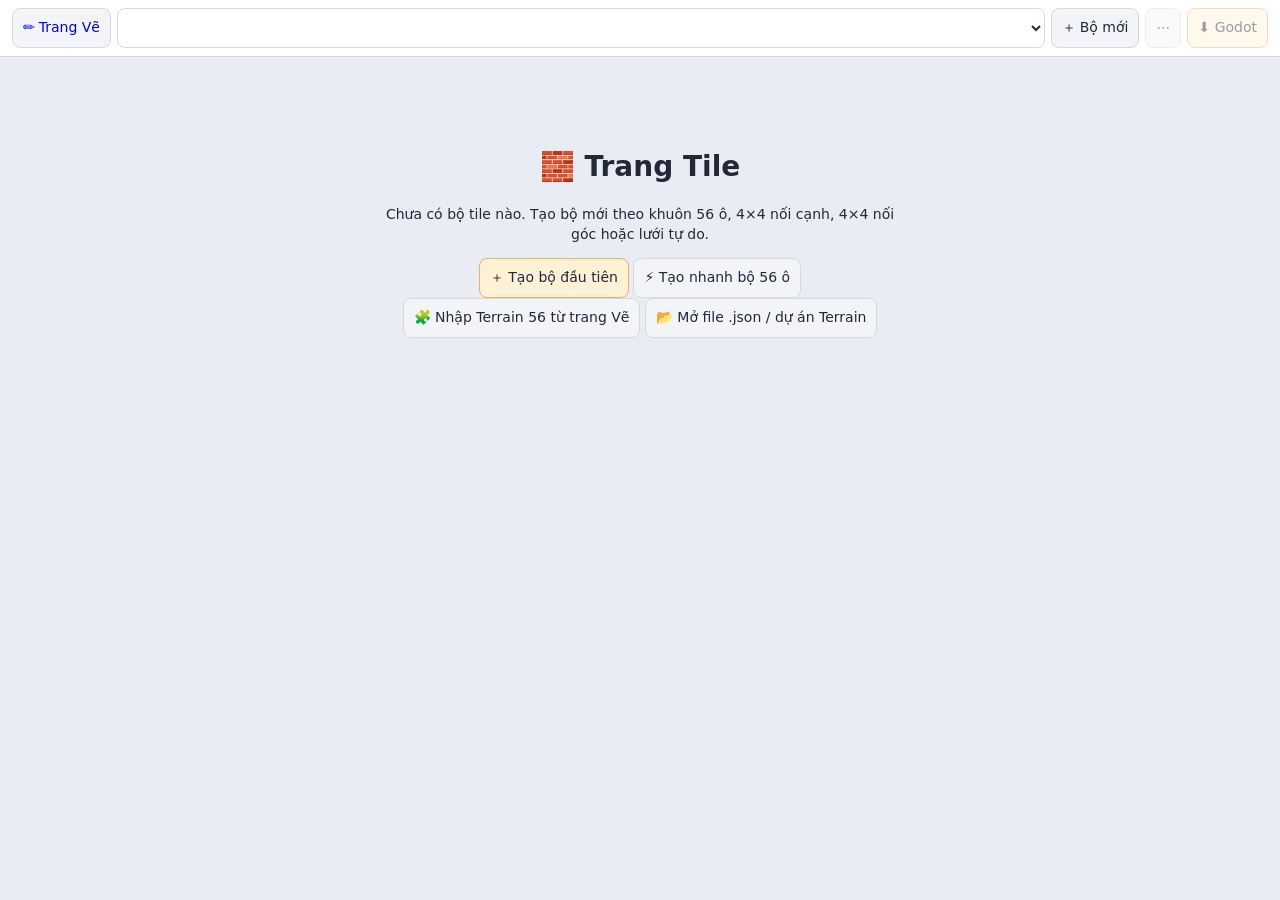
==== commit f1fef5f6: "fix(tile): whole-branch review fixes (connector lock, save on leave, open file from empty, stamp han" ====
--- a/tile.html
+++ b/tile.html
@@ -230,7 +230,8 @@
   <p>Chưa có bộ tile nào. Tạo bộ mới theo khuôn 56 ô, 4×4 nối cạnh, 4×4 nối góc hoặc lưới tự do.</p>
   <p><button class="btn accent" id="emptyNew">＋ Tạo bộ đầu tiên</button>
      <button class="btn" id="emptyQuick" title="Dựng ngay bộ 56 ô từ công thức của ⚡ Tạo nhanh, rồi chỉnh tiếp">⚡ Tạo nhanh bộ 56 ô</button>
-     <button class="btn" id="emptyTerrain" hidden>🧩 Nhập Terrain 56 từ trang Vẽ</button></p>
+     <button class="btn" id="emptyTerrain" hidden>🧩 Nhập Terrain 56 từ trang Vẽ</button>
+     <label class="btn">📂 Mở file .json / dự án Terrain<input type="file" id="emptyOpenJson" accept=".json,application/json" hidden></label></p>
 </div>
 
 <dialog id="newDlg">
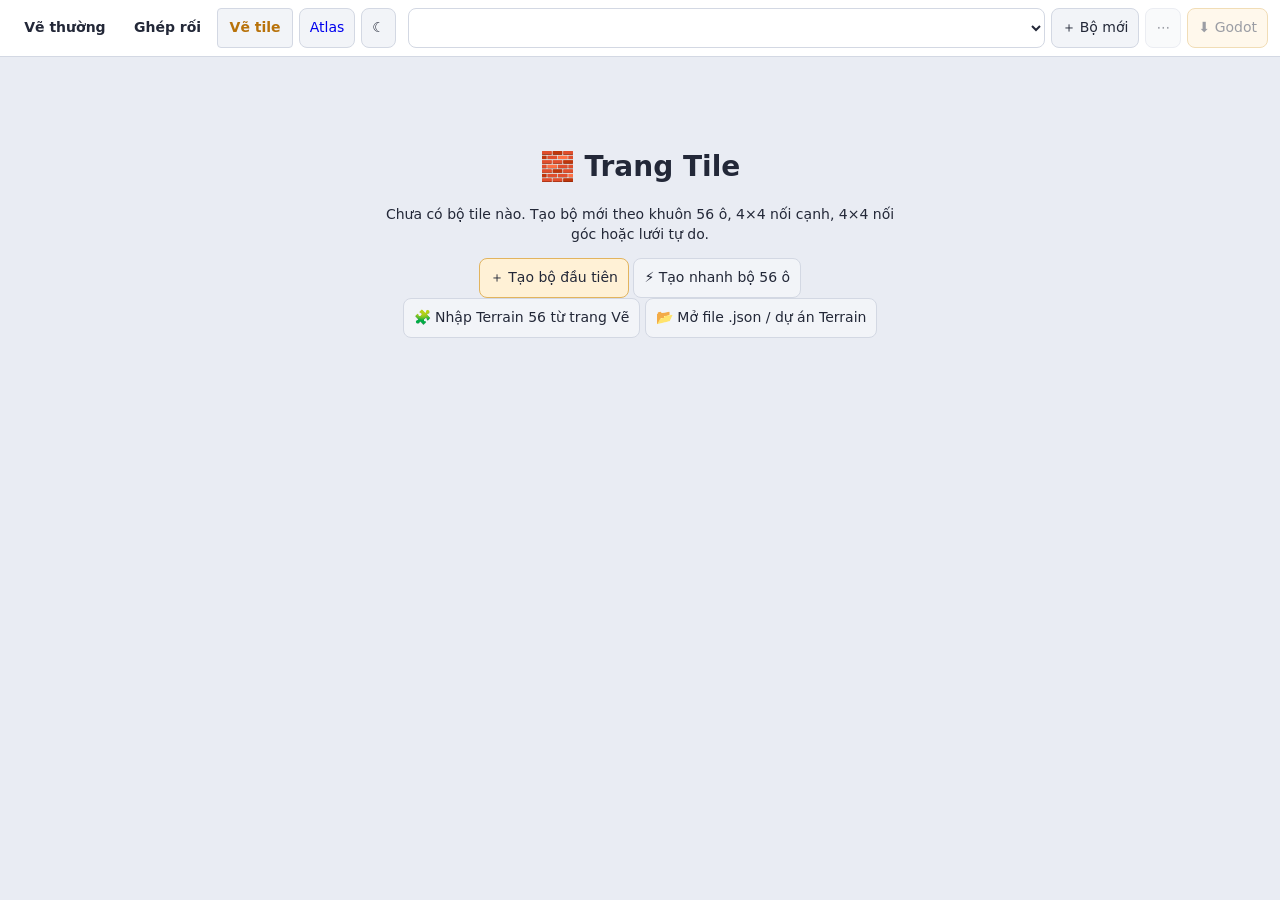
==== commit bcf98baa: "Refactor Lò Pixel workspaces and add Genesis v4 material palettes" ====
--- a/tile.html
+++ b/tile.html
@@ -4,11 +4,19 @@
 <meta charset="utf-8">
 <meta name="viewport" content="width=device-width, initial-scale=1, viewport-fit=cover">
 <title>LÒ PIXEL — Trang Tile</title>
-<link rel="stylesheet" href="css/tile.css">
+<link id="tileStyles" rel="stylesheet" href="css/tile.css">
+<link rel="stylesheet" href="css/workspaces.css">
 </head>
-<body data-theme="dark">
+<body data-theme="dark" data-workspace="tile">
 <header class="tp-top">
-  <a class="btn" href="index.html" title="Về trang Vẽ">✏️ <span class="wide">Trang Vẽ</span></a>
+  <nav class="workspace-nav" aria-label="Nhóm chức năng">
+    <a href="index.html">Vẽ thường</a>
+    <a href="puppet.html">Ghép rối</a>
+    <a href="tile.html" aria-current="page">Vẽ tile</a>
+  </nav>
+  <a class="btn" href="tile.html?panel=atlas">Atlas</a>
+  <button class="btn" id="tileTheme" type="button" aria-label="Đổi nền sáng/tối">☀</button>
+  <span id="tileSave" role="status"></span>
   <select id="tsSel" aria-label="Bộ tile đang mở"></select>
   <button class="btn" id="tsNew" title="Tạo bộ tile mới">＋ <span class="wide">Bộ mới</span></button>
   <button class="btn" id="tsMore" aria-haspopup="menu" title="Nhân bản, đổi tên, xoá, nhập / xuất">⋯</button>
@@ -78,13 +86,18 @@
     </div>
   </section>
 
-  <section class="tp-side">
+  <section class="tp-side" id="tilePanel" data-drawer="closed">
+    <div class="tile-drawer-controls">
+      <button class="btn" id="tileDrawer" type="button" aria-controls="tilePanelContent" aria-expanded="false">Bảng điều khiển</button>
+      <button class="btn" id="tileDrawerExpand" type="button" aria-controls="tilePanelContent" aria-expanded="false" hidden>Mở rộng</button>
+    </div>
+    <div id="tilePanelContent">
     <nav class="tp-tabs" role="tablist">
-      <button role="tab" data-pane="grid" aria-selected="true">Bộ ô</button>
-      <button role="tab" data-pane="map" aria-selected="false">Soi map</button>
-      <button role="tab" data-pane="check" aria-selected="false">Soi lỗi<b class="tp-badge" id="chkBadge" hidden></b></button>
-      <button role="tab" data-pane="detail" aria-selected="false">Chi tiết</button>
-      <button role="tab" data-pane="quick" aria-selected="false" title="Tạo nhanh cả bộ 56 ô từ một công thức">⚡<span class="tp-tab-long"> Tạo nhanh</span></button>
+      <button role="tab" data-pane="grid" data-panel="paneGrid" aria-selected="true">Bộ ô</button>
+      <button role="tab" data-pane="map" data-panel="paneMap" aria-selected="false">Soi map</button>
+      <button role="tab" data-pane="check" data-panel="paneCheck" aria-selected="false">Soi lỗi<b class="tp-badge" id="chkBadge" hidden></b></button>
+      <button role="tab" data-pane="detail" data-panel="paneDetail" aria-selected="false">Chi tiết</button>
+      <button role="tab" data-pane="quick" data-panel="paneQuick" aria-selected="false" title="Tạo nhanh cả bộ 56 ô từ một công thức">⚡<span class="tp-tab-long"> Tạo nhanh</span></button>
     </nav>
     <div class="tp-pane" id="paneGrid">
       <p class="tp-note" id="layoutNote"></p>
@@ -212,6 +225,7 @@
       </div>
     </div>
     <div class="tp-pane" id="paneMap" hidden>
+      <a class="btn" href="tile.html?panel=map">Soi map nâng cao</a>
       <div class="tp-maptools">
         <button class="btn tiny on" data-mtool="paint" title="Vẽ vật liệu lên map">🖌 Vẽ</button>
         <button class="btn tiny" data-mtool="erase" title="Xoá vật liệu">🧽 Xoá</button>
@@ -221,6 +235,7 @@
       </div>
       <div class="tp-mapwrap"><canvas id="map"></canvas></div>
       <p class="tp-note">Chạm một ô trên map để mở ô đó trong khung vẽ (khi đang ở 🖌 thì giữ và kéo để vẽ vật liệu).</p>
+    </div>
     </div>
   </section>
 </main>
@@ -299,6 +314,6 @@
   </form>
 </dialog>
 <div class="toast" id="toast" role="status" aria-live="polite"></div>
-<script type="module" src="js/tilepage.js"></script>
+<script type="module" src="js/tile-entry.js"></script>
 </body>
 </html>
--- a/css/workspaces.css
+++ b/css/workspaces.css
@@ -0,0 +1,309 @@
+/* Điều hướng dùng chung, độc lập với bộ công cụ của từng trang. */
+.workspace-nav {
+  display: flex;
+  flex: 0 0 auto;
+  gap: .25rem;
+  align-items: center;
+  min-width: 0;
+}
+.workspace-nav a {
+  padding: .55rem .7rem;
+  border: 1px solid transparent;
+  border-radius: .25rem;
+  text-decoration: none;
+  color: var(--text);
+  white-space: nowrap;
+  font-weight: 600;
+}
+.workspace-nav a[aria-current="page"] {
+  color: var(--amber);
+  border-color: var(--line);
+  background: var(--panel-2);
+}
+.workspace-nav a:focus-visible, [role="tab"]:focus-visible {
+  outline: 2px solid var(--amber);
+  outline-offset: -2px;
+}
+[role="tabpanel"][hidden], .mnav [hidden] { display: none !important; }
+.workspace-meta {
+  display: flex;
+  flex: 1 1 auto;
+  min-width: 0;
+  gap: .65rem;
+  margin-inline-start: auto;
+  justify-content: flex-end;
+}
+.workspace-title, .workspace-save {
+  color: var(--dim);
+  overflow: hidden;
+  text-overflow: ellipsis;
+  white-space: nowrap;
+}
+.col.right .tabs, .tp-tabs {
+  display: flex;
+  overflow-x: auto;
+}
+.col.right .tabs [role="tab"], .tp-tabs [role="tab"] {
+  flex: 1 0 auto;
+  white-space: nowrap;
+  padding-inline: .65rem;
+  font-family: var(--sans);
+  letter-spacing: normal;
+  text-transform: none;
+}
+.atlas-links { display: flex; flex-wrap: wrap; gap: .4rem; }
+[data-workspace="tile"] .tp-top { flex-wrap: wrap; }
+[data-workspace="puppet"] .rig-stage { overflow: auto; }
+@media (min-width: 1001px) {
+  body[data-workspace] .workspace { grid-template-columns: minmax(170px, 205px) minmax(0, 1fr) minmax(280px, 340px); }
+}
+@media (max-width: 1000px) {
+  body[data-workspace] .col.right,
+  body[data-workspace] .col.left {
+    top: auto;
+    bottom: 0;
+    left: 0;
+    right: 0;
+    width: auto;
+    max-height: 61%;
+    border-top: 1px solid var(--line);
+    box-shadow: 0 -8px 28px #0005;
+    overscroll-behavior: contain;
+  }
+  body[data-workspace][data-view="colors"] .col.right { display: block; }
+  body[data-workspace] .topbar { flex-wrap: wrap; gap: .25rem; }
+  .workspace-nav a { min-height: 44px; display: inline-flex; align-items: center; }
+  .workspace-save { font-size: .75rem; }
+  [data-workspace="tile"] .tp-tabs { justify-content: flex-start; }
+}
+@media (max-width: 600px) {
+  .workspace-nav { flex: 1 0 100%; }
+  .workspace-nav a { flex: 1; justify-content: center; }
+  .workspace-meta { flex-basis: 100%; order: 2; justify-content: space-between; }
+}
+
+.tp-tabs [hidden] { display: none !important; }
+[data-workspace="atlas"] #atOpen { display: inline-flex; }
+
+.drawer-expand { display: none; }
+@media (max-width: 1000px) {
+  body[data-workspace] .col.right.expanded { max-height: 90%; }
+  .col.right .drawer-expand {
+    display: flex;
+    width: 100%;
+    position: sticky;
+    top: 0;
+    z-index: 2;
+  }
+  .workspace-nav a { padding-inline: .5rem; }
+}
+.tile-drawer-controls { display: none; }
+@media (max-width: 899px) {
+  [data-workspace="tile"] .tp-main { padding-bottom: calc(60px + env(safe-area-inset-bottom)); }
+  [data-workspace="tile"] .tp-side {
+    position: fixed;
+    bottom: 0;
+    left: 0;
+    right: 0;
+    z-index: 4;
+    max-height: 48dvh;
+    overflow: auto;
+    overscroll-behavior: contain;
+    background: var(--panel);
+    border-top: 1px solid var(--line);
+    padding: .5rem .5rem calc(.5rem + env(safe-area-inset-bottom));
+  }
+  [data-workspace="tile"] .tp-side[data-drawer="expanded"] { max-height: 76dvh; }
+  [data-workspace="tile"] .tp-side[data-drawer="closed"] #tilePanelContent { display: none; }
+  .tile-drawer-controls { display: flex; gap: .5rem; position: sticky; top: 0; background: var(--panel); z-index: 2; }
+  .tile-drawer-controls [hidden] { display: none !important; }
+  .tile-drawer-controls .btn { min-height: 44px; }
+}
+
+#editorPanel > .pane[hidden],
+[data-workspace="puppet"] #mapPrevBtn { display: none !important; }
+
+.drawer-expand, #tileDrawer { touch-action: none; }
+.stagebar .frame-strip-toggle { display: none; }
+@media (max-width: 1000px) {
+  .stagebar .frame-strip-toggle { display: inline-flex; }
+  .filmstrip.collapsed { display: none; }
+}
+
+body:not([data-workspace="puppet"]) .rig-library-save { display: none; }
+.rig-show {
+  display: grid;
+  grid-template-columns: repeat(7,minmax(0,1fr));
+  gap: 3px;
+  padding: 6px;
+  margin-top: 6px;
+  border: 1px solid var(--line);
+  border-radius: 6px;
+  background: var(--panel-2);
+}
+.rig-show-part {
+  min-width: 0;
+  min-height: 36px;
+  padding: 2px;
+  background: var(--accent-bg);
+  border: 1px solid var(--amber);
+  border-radius: 4px;
+  color: var(--text);
+  font: 600 10px/1.15 var(--sans);
+  cursor: pointer;
+  overflow-wrap: anywhere;
+}
+.rig-show-part::before {
+  display: block;
+  content: '●';
+  color: var(--amber);
+}
+.rig-show-part[aria-pressed="false"] {
+  color: var(--dim);
+  border: 1px dashed var(--line-hi);
+  background: var(--panel);
+  text-decoration: line-through;
+}
+.rig-show-part[aria-pressed="false"]::before { content: '○'; color: currentColor; }
+.rig-show-part:focus-visible { outline: 2px solid var(--text); outline-offset: -2px; }
+@media (max-width: 1000px) { .rig-show-part { min-height: 44px; } }
+.rig-show-sides { display: flex; justify-content: space-between; color: var(--dim); font-size: .72rem; }
+
+/* Tablet cảm ứng: theo vùng hiển thị của Chrome để hỗ trợ cả Tab S10 FE và chế độ chia màn hình. */
+@media (pointer: coarse) and (min-width: 680px) and (max-width: 1600px) {
+  .workspace-nav a, .topbar .btn.tiny, .tp-top .btn, .tp-top select,
+  .stagebar .btn.tiny, .col .btn.tiny, .col .tool,
+  .col.right .tabs [role="tab"], .tp-tabs [role="tab"],
+  .rig-show-part, .tp-tools button, .tp-seg button, .tp-tilehead .btn {
+    min-height: 44px;
+  }
+  .topbar .btn.tiny, .tp-tilehead .btn { min-width: 44px; }
+  .workspace-nav a { display: inline-flex; align-items: center; }
+  #rigSaveSheet { white-space: nowrap; }
+  .rig-show-part { font-size: 11px; }
+  .rig-sources select { min-width: 0; }
+  .col, .tp-side { overscroll-behavior: contain; }
+}
+
+@media (pointer: coarse) and (orientation: landscape) and (min-width: 900px) and (max-width: 1600px) {
+  body[data-workspace] .workspace {
+    display: grid;
+    grid-template-columns: clamp(140px,14vw,190px) minmax(0,1fr) clamp(326px,29vw,380px);
+  }
+  body[data-workspace] .workspace > .col {
+    display: block;
+    position: static;
+    width: auto;
+    max-height: none;
+    box-shadow: none;
+    border-top: 0;
+  }
+  body[data-workspace] .workspace > .stage {
+    display: flex;
+    position: relative;
+    min-height: 0;
+    min-width: 0;
+  }
+  body[data-workspace] .mnav, body[data-workspace] .drawer-expand,
+  body[data-workspace] .quickbar { display: none; }
+  body[data-workspace] .canvasarea { flex-direction: column; }
+  body[data-workspace] .stagebar { flex-wrap: nowrap; overflow-x: auto; }
+  body[data-workspace] .stagebar > * { flex-shrink: 0; }
+  body[data-workspace] .filmstrip {
+    width: auto;
+    flex-direction: row;
+    overflow-x: auto;
+  }
+  body[data-workspace] .filmstrip > div:first-child { width: auto; flex: 1 1 auto; min-width: 0; }
+  body[data-workspace] .filmstrip .playbox { flex-direction: row; }
+  body[data-workspace] .filmstrip .preview-scroll { max-width: 64px; max-height: 64px; }
+  body[data-workspace] .stagebar .frame-strip-toggle { display: inline-flex; }
+  body[data-workspace] .filmstrip.collapsed { display: none; }
+  body[data-workspace] .tools { grid-template-columns: repeat(3,minmax(0,1fr)); }
+  body[data-workspace="puppet"] .rig-stage {
+    flex-direction: row;
+    align-items: center;
+    justify-content: space-around;
+  }
+  [data-workspace="tile"] .tp-main {
+    grid-template-columns: minmax(0,1.4fr) minmax(320px,1fr);
+    padding-inline: 12px;
+  }
+  [data-workspace="tile"] .tp-canvaswrap { max-height: min(58dvh, 520px); }
+}
+
+@media (pointer: coarse) and (orientation: portrait) and (min-width: 680px) and (max-width: 1100px) {
+  body[data-workspace] .workspace {
+    display: grid;
+    grid-template-columns: minmax(0,1fr);
+    grid-template-rows: minmax(0,1fr) auto;
+  }
+  body[data-workspace] .workspace > .stage {
+    display: flex;
+    position: relative;
+    min-height: 0;
+    min-width: 0;
+  }
+  body[data-workspace] .workspace > .col {
+    display: none;
+    position: static;
+    width: auto;
+    max-height: 34dvh;
+    box-shadow: none;
+  }
+  body[data-workspace][data-view="tools"] .workspace > .col.left,
+  body[data-workspace]:is([data-view="learn"],[data-view="file"],[data-view="colors"],[data-view="ex"],[data-view="th"]) .workspace > .col.right {
+    display: block;
+  }
+  body[data-workspace] .workspace > .col.right.expanded { max-height: 51dvh; }
+  body[data-workspace] .mnav { display: flex; }
+  body[data-workspace] .mnav button { min-height: 44px; }
+  body[data-workspace] .col.right .drawer-expand { display: flex; }
+  body[data-workspace] .quickbar {
+    position: static;
+    display: flex;
+    flex-direction: row;
+    flex-wrap: nowrap;
+    justify-content: flex-start;
+    max-width: none;
+    margin: 0;
+    overflow-x: auto;
+    padding: 4px 8px;
+    gap: 6px;
+    pointer-events: auto;
+  }
+  body[data-workspace] .quickbar .qb { flex: 0 0 44px; width: 44px; height: 44px; }
+  body[data-workspace] .stagebar .frame-strip-toggle { display: inline-flex; }
+  body[data-workspace] .filmstrip.collapsed { display: none; }
+
+  [data-workspace="tile"] .tp-main { grid-template-columns: minmax(0,1fr); padding-bottom: 12px; }
+  [data-workspace="tile"] .tp-canvaswrap { max-height: 45dvh; }
+  [data-workspace="tile"] .tp-side {
+    position: static;
+    max-height: 32dvh;
+    overflow: auto;
+    padding: .5rem;
+    border: 1px solid var(--line);
+    background: var(--panel);
+  }
+  [data-workspace="tile"] .tp-side[data-drawer="expanded"] { max-height: 48dvh; }
+  [data-workspace="tile"] .tp-side[data-drawer="closed"] #tilePanelContent { display: none; }
+  [data-workspace="tile"] .tile-drawer-controls { display: flex; gap: .5rem; }
+}
+
+.ramp-family { width: 100%; margin-bottom: 6px; }
+.ramp-samples[hidden], #rampHexError[hidden] { display: none; }
+.ramp-samples .swatch {
+  min-height: 34px;
+  color: white;
+  font-weight: 700;
+  text-shadow: 0 1px 3px #000, 0 0 2px #000;
+}
+.ramp-samples .swatch[aria-pressed="true"] { outline: 2px solid var(--amber); outline-offset: -2px; }
+.ramp-base-row { margin-top: 8px; }
+#rampColor { width: 44px; min-height: 36px; }
+#rampHex { width: 8ch; min-height: 36px; font-family: var(--mono); }
+#rampHexError { color: var(--rose); }
+@media (pointer: coarse) {
+  .ramp-family, .ramp-samples .swatch, #rampColor, #rampHex { min-height: 44px; }
+}
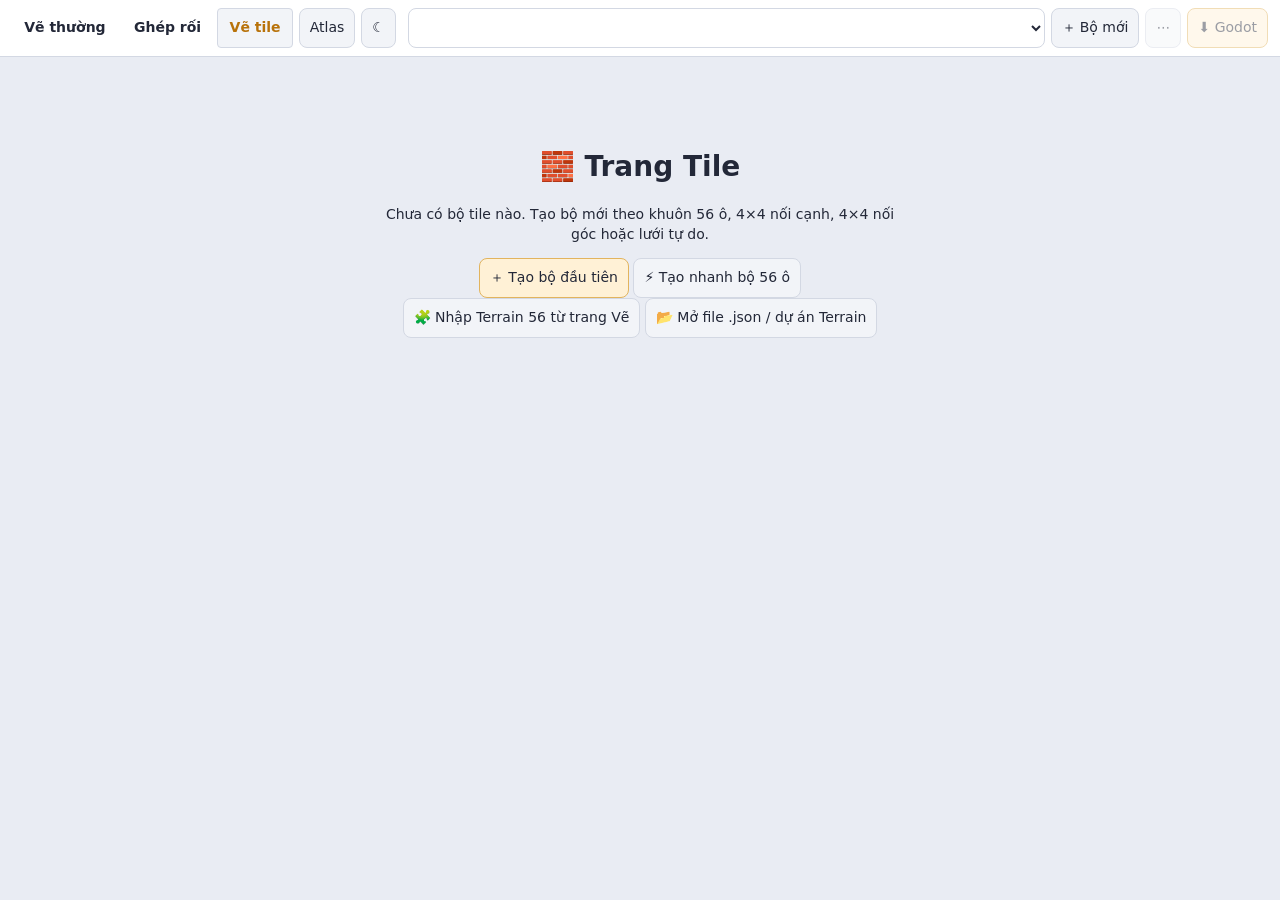
==== commit 7d9f1b60: "Add a floating color ramp picker and refine tablet layout" ====
--- a/tile.html
+++ b/tile.html
@@ -46,7 +46,10 @@
       <strong id="slotTitle">—</strong>
       <button class="btn tiny" id="slotNext" title="Ô sau (→)">▶</button>
     </div>
-    <div class="tp-canvaswrap" id="edWrap"><canvas id="ed"></canvas></div>
+    <div class="tp-canvaswrap" id="edWrap">
+      <canvas id="ed"></canvas>
+      <button type="button" id="floatingColor" class="floating-color" aria-label="Chọn màu chính" aria-haspopup="dialog" aria-expanded="false"></button>
+    </div>
     <p class="tp-hint" id="edHint" role="status" aria-live="polite"></p>
     <div class="tp-tools" role="toolbar" aria-label="Dụng cụ">
       <button data-tool="pencil" class="on" title="Bút (B)">✏️</button>
--- a/css/tile.css
+++ b/css/tile.css
@@ -16,6 +16,7 @@
 body{background:var(--ink);color:var(--text);font:14px/1.4 var(--sans);min-height:100vh;
   padding:0 0 env(safe-area-inset-bottom);-webkit-tap-highlight-color:transparent}
 button,select,input{font:inherit;color:inherit}
+a.btn{color:var(--text)}
 .btn,.tp-tools button,.tp-seg button,.tp-menu button,.tp-menu .as-btn{
   background:var(--panel-2);border:1px solid var(--line);border-radius:8px;padding:8px 10px;min-height:40px;
   cursor:pointer;text-decoration:none;display:inline-flex;align-items:center;justify-content:center;gap:4px;white-space:nowrap}
--- a/css/workspaces.css
+++ b/css/workspaces.css
@@ -58,28 +58,56 @@
   body[data-workspace] .workspace { grid-template-columns: minmax(170px, 205px) minmax(0, 1fr) minmax(280px, 340px); }
 }
 @media (max-width: 1000px) {
-  body[data-workspace] .col.right,
-  body[data-workspace] .col.left {
-    top: auto;
-    bottom: 0;
-    left: 0;
-    right: 0;
+  body[data-workspace] .workspace {
+    display: grid;
+    grid-template-columns: minmax(0,1fr);
+    grid-template-rows: minmax(0,1fr) auto;
+  }
+  body[data-workspace] .workspace > .stage {
+    display: flex;
+    position: relative;
+    min-height: 0;
+  }
+  body[data-workspace] .workspace > .col {
+    position: static;
     width: auto;
-    max-height: 61%;
+    max-height: 34dvh;
     border-top: 1px solid var(--line);
-    box-shadow: 0 -8px 28px #0005;
     overscroll-behavior: contain;
   }
+  .ctxwrap:not(:has(.ctxbar:not([hidden]))) { height: 26px; flex-basis: 26px; }
   body[data-workspace][data-view="colors"] .col.right { display: block; }
   body[data-workspace] .topbar { flex-wrap: wrap; gap: .25rem; }
   .workspace-nav a { min-height: 44px; display: inline-flex; align-items: center; }
   .workspace-save { font-size: .75rem; }
   [data-workspace="tile"] .tp-tabs { justify-content: flex-start; }
 }
+@media (max-width: 1000px), (pointer: coarse) and (orientation: portrait) and (min-width: 680px) and (max-width: 1100px) {
+  body[data-workspace] .canvasarea { flex-direction: column; }
+  body[data-workspace] .quickbar {
+    position: static;
+    display: flex;
+    flex: 0 0 auto;
+    flex-direction: row;
+    flex-wrap: nowrap;
+    align-items: center;
+    justify-content: flex-start;
+    width: 100%;
+    max-width: none;
+    min-height: 52px;
+    margin: 0;
+    gap: 6px;
+    padding: 4px 8px;
+    overflow-x: auto;
+    overflow-y: hidden;
+    pointer-events: auto;
+  }
+  body[data-workspace] .quickbar .qb { flex: 0 0 44px; width: 44px; height: 44px; }
+}
 @media (max-width: 600px) {
   .workspace-nav { flex: 1 0 100%; }
   .workspace-nav a { flex: 1; justify-content: center; }
-  .workspace-meta { flex-basis: 100%; order: 2; justify-content: space-between; }
+  .workspace-meta { flex: 1 1 70px; flex-wrap: wrap; justify-content: flex-start; gap: 0 .4rem; }
 }
 
 .tp-tabs [hidden] { display: none !important; }
@@ -87,7 +115,7 @@
 
 .drawer-expand { display: none; }
 @media (max-width: 1000px) {
-  body[data-workspace] .col.right.expanded { max-height: 90%; }
+  body[data-workspace] .workspace > .col.right.expanded { max-height: 48dvh; }
   .col.right .drawer-expand {
     display: flex;
     width: 100%;
@@ -98,36 +126,90 @@
   .workspace-nav a { padding-inline: .5rem; }
 }
 .tile-drawer-controls { display: none; }
-@media (max-width: 899px) {
-  [data-workspace="tile"] .tp-main { padding-bottom: calc(60px + env(safe-area-inset-bottom)); }
+@media (max-width: 899px), (pointer: coarse) and (orientation: portrait) and (max-width: 1100px) {
+  body[data-workspace="tile"] {
+    display: flex;
+    flex-direction: column;
+    height: 100dvh;
+    min-height: 0;
+    overflow: hidden;
+  }
+  [data-workspace="tile"] .tp-top { flex: 0 0 auto; }
+  [data-workspace="tile"] .tp-main {
+    width: 100%;
+    flex: 1 1 0;
+    min-height: 0;
+    grid-template-columns: minmax(0,1fr);
+    grid-template-rows: minmax(0,1fr) auto;
+    align-items: stretch;
+    gap: 0;
+    padding: 0;
+  }
+  [data-workspace="tile"] .tp-editor {
+    min-height: 0;
+    overflow-y: auto;
+    overscroll-behavior: contain;
+    padding: 8px;
+  }
+  [data-workspace="tile"] .tp-tilehead,
+  [data-workspace="tile"] .tp-tools { order: -1; }
+  [data-workspace="tile"] .tp-tools {
+    flex: 0 0 auto;
+    flex-wrap: nowrap;
+    overflow-x: auto;
+  }
+  [data-workspace="tile"] .tp-tools button { flex: 0 0 auto; min-height: 44px; }
+  [data-workspace="tile"] .tp-canvaswrap {
+    flex: 1 0 min(36dvh, 240px);
+    aspect-ratio: auto;
+    max-height: 45dvh;
+  }
+  [data-workspace="tile"] :is(.tp-hint,.tp-seg,.tp-pal,.tp-frames) { flex-shrink: 0; }
   [data-workspace="tile"] .tp-side {
-    position: fixed;
-    bottom: 0;
-    left: 0;
-    right: 0;
-    z-index: 4;
-    max-height: 48dvh;
+    position: static;
+    max-height: 36dvh;
+    min-height: 0;
     overflow: auto;
     overscroll-behavior: contain;
     background: var(--panel);
     border-top: 1px solid var(--line);
-    padding: .5rem .5rem calc(.5rem + env(safe-area-inset-bottom));
-  }
-  [data-workspace="tile"] .tp-side[data-drawer="expanded"] { max-height: 76dvh; }
+    padding: .5rem;
+  }
+  [data-workspace="tile"] .tp-side[data-drawer="expanded"] { max-height: 48dvh; }
   [data-workspace="tile"] .tp-side[data-drawer="closed"] #tilePanelContent { display: none; }
   .tile-drawer-controls { display: flex; gap: .5rem; position: sticky; top: 0; background: var(--panel); z-index: 2; }
   .tile-drawer-controls [hidden] { display: none !important; }
   .tile-drawer-controls .btn { min-height: 44px; }
 }
 
+@media (min-width: 680px) and (max-width: 899px) and (orientation: landscape) {
+  [data-workspace="tile"] .tp-main:has(.tp-side:not([data-drawer="closed"])) {
+    grid-template-columns: minmax(0,1fr) minmax(220px,38%);
+    grid-template-rows: minmax(0,1fr);
+  }
+  [data-workspace="tile"] .tp-side:not([data-drawer="closed"]) { max-height: none; }
+}
+
 #editorPanel > .pane[hidden],
 [data-workspace="puppet"] #mapPrevBtn { display: none !important; }
 
 .drawer-expand, #tileDrawer { touch-action: none; }
 .stagebar .frame-strip-toggle { display: none; }
-@media (max-width: 1000px) {
-  .stagebar .frame-strip-toggle { display: inline-flex; }
-  .filmstrip.collapsed { display: none; }
+@media (max-width: 1000px), (pointer: coarse) and (min-width: 680px) and (max-width: 1600px) {
+  body[data-workspace] .stagebar .frame-strip-toggle { display: inline-flex; }
+  body[data-workspace] .filmstrip { width: auto; flex-direction: row; overflow-x: auto; }
+  body[data-workspace] .filmstrip:not(.expanded) .frame-track { flex: 1 1 auto; width: auto; min-width: 0; }
+  body[data-workspace] .filmstrip:not(.expanded) :is(.eyebrow,.frame-edit,.playbox) { display: none; }
+}
+@media (max-height: 480px) and (orientation: landscape) and (max-width: 1000px),
+       (max-height: 480px) and (orientation: landscape) and (pointer: coarse) and (max-width: 1600px) {
+  body[data-workspace] .filmstrip:not(.expanded) { display: none; }
+  body[data-workspace] .filmstrip.expanded { max-height: 28dvh; overflow: auto; }
+}
+@media (min-width: 680px) and (max-width: 899px) and (orientation: landscape) {
+  body[data-workspace]:not([data-view="draw"]) .workspace { grid-template-columns: minmax(0,1fr) minmax(220px,34%); }
+  body[data-workspace] .workspace > .col,
+  body[data-workspace] .workspace > .col.right.expanded { max-height: none; }
 }
 
 body:not([data-workspace="puppet"]) .rig-library-save { display: none; }
@@ -188,7 +270,8 @@
 @media (pointer: coarse) and (orientation: landscape) and (min-width: 900px) and (max-width: 1600px) {
   body[data-workspace] .workspace {
     display: grid;
-    grid-template-columns: clamp(140px,14vw,190px) minmax(0,1fr) clamp(326px,29vw,380px);
+    grid-template-columns: clamp(140px,14vw,190px) minmax(0,1fr) clamp(350px,29vw,380px);
+    grid-template-rows: minmax(0,1fr);
   }
   body[data-workspace] .workspace > .col {
     display: block;
@@ -214,11 +297,9 @@
     flex-direction: row;
     overflow-x: auto;
   }
-  body[data-workspace] .filmstrip > div:first-child { width: auto; flex: 1 1 auto; min-width: 0; }
+  body[data-workspace] .filmstrip > .frame-track { width: auto; flex: 1 1 auto; min-width: 0; }
   body[data-workspace] .filmstrip .playbox { flex-direction: row; }
   body[data-workspace] .filmstrip .preview-scroll { max-width: 64px; max-height: 64px; }
-  body[data-workspace] .stagebar .frame-strip-toggle { display: inline-flex; }
-  body[data-workspace] .filmstrip.collapsed { display: none; }
   body[data-workspace] .tools { grid-template-columns: repeat(3,minmax(0,1fr)); }
   body[data-workspace="puppet"] .rig-stage {
     flex-direction: row;
@@ -259,36 +340,7 @@
   body[data-workspace] .mnav { display: flex; }
   body[data-workspace] .mnav button { min-height: 44px; }
   body[data-workspace] .col.right .drawer-expand { display: flex; }
-  body[data-workspace] .quickbar {
-    position: static;
-    display: flex;
-    flex-direction: row;
-    flex-wrap: nowrap;
-    justify-content: flex-start;
-    max-width: none;
-    margin: 0;
-    overflow-x: auto;
-    padding: 4px 8px;
-    gap: 6px;
-    pointer-events: auto;
-  }
-  body[data-workspace] .quickbar .qb { flex: 0 0 44px; width: 44px; height: 44px; }
-  body[data-workspace] .stagebar .frame-strip-toggle { display: inline-flex; }
-  body[data-workspace] .filmstrip.collapsed { display: none; }
-
-  [data-workspace="tile"] .tp-main { grid-template-columns: minmax(0,1fr); padding-bottom: 12px; }
-  [data-workspace="tile"] .tp-canvaswrap { max-height: 45dvh; }
-  [data-workspace="tile"] .tp-side {
-    position: static;
-    max-height: 32dvh;
-    overflow: auto;
-    padding: .5rem;
-    border: 1px solid var(--line);
-    background: var(--panel);
-  }
-  [data-workspace="tile"] .tp-side[data-drawer="expanded"] { max-height: 48dvh; }
-  [data-workspace="tile"] .tp-side[data-drawer="closed"] #tilePanelContent { display: none; }
-  [data-workspace="tile"] .tile-drawer-controls { display: flex; gap: .5rem; }
+
 }
 
 .ramp-family { width: 100%; margin-bottom: 6px; }
@@ -307,3 +359,109 @@
 @media (pointer: coarse) {
   .ramp-family, .ramp-samples .swatch, #rampColor, #rampHex { min-height: 44px; }
 }
+
+#edWrap { position: relative; }
+.floating-color {
+  position: absolute;
+  inset-inline-start: 4px;
+  top: 50%;
+  translate: 0 -50%;
+  z-index: 8;
+  width: 48px;
+  height: 48px;
+  padding: 0;
+  display: grid;
+  place-items: center;
+  border: 0;
+  border-radius: 8px;
+  background: transparent;
+  cursor: pointer;
+  touch-action: manipulation;
+}
+.floating-color::before {
+  content: '';
+  width: 30px;
+  height: 30px;
+  transform: rotate(45deg);
+  border: 2px solid var(--text);
+  border-radius: 4px;
+  background: var(--primary-color);
+  box-shadow: 0 3px 10px #0008;
+}
+.floating-color:focus-visible {
+  outline: 2px solid var(--amber);
+  outline-offset: -2px;
+}
+.popup.floating-color-popup {
+  position: fixed;
+  z-index: 90;
+  display: flex;
+  flex-direction: column;
+  width: min(238px, calc(100vw - 16px));
+  height: min(440px, calc(100dvh - 32px));
+  padding: 10px;
+  overflow: hidden;
+  overscroll-behavior: contain;
+  background: var(--panel);
+  border: 1px solid var(--line);
+  border-radius: 9px;
+  box-shadow: 0 8px 24px #0008;
+}
+.floating-color-popup .poptitle {
+  margin: 0 40px 10px 0;
+  min-height: 28px;
+  font: 600 14px var(--sans);
+  color: var(--text);
+}
+.floating-color-popup .popclose {
+  position: absolute;
+  top: 4px;
+  right: 4px;
+  min-width: 40px;
+  min-height: 36px;
+}
+.floating-color-popup .popitems {
+  display: grid;
+  grid-template-columns: 52px minmax(0,1fr);
+  gap: 10px;
+  flex: 1 1 auto;
+  min-height: 0;
+  max-width: none;
+}
+.floating-color-rail,
+.floating-color-shades {
+  display: grid;
+  grid-template-columns: minmax(44px,1fr);
+  align-content: start;
+  gap: 4px;
+  padding: 2px;
+  overflow-y: auto;
+  overscroll-behavior: contain;
+}
+.floating-color-detail {
+  display: flex;
+  flex-direction: column;
+  min-height: 0;
+  border-inline-start: 1px solid var(--line);
+  padding-inline-start: 10px;
+}
+.floating-color-ramp-name {
+  margin: 0 0 4px;
+  overflow-wrap: anywhere;
+  font: 600 13px var(--sans);
+  color: var(--text);
+}
+.floating-color-shades { width: min(100%,82px); }
+.floating-color-popup .popcol {
+  width: 100%;
+  height: 44px;
+  min-width: 0;
+  padding: 0;
+  border: 1px solid var(--line);
+  border-radius: 5px;
+}
+.floating-color-popup .popcol[aria-pressed="true"],
+.floating-color-popup .popcol:focus-visible {
+  outline: 2px solid var(--text);
+  outline-offset: -3px;
+}
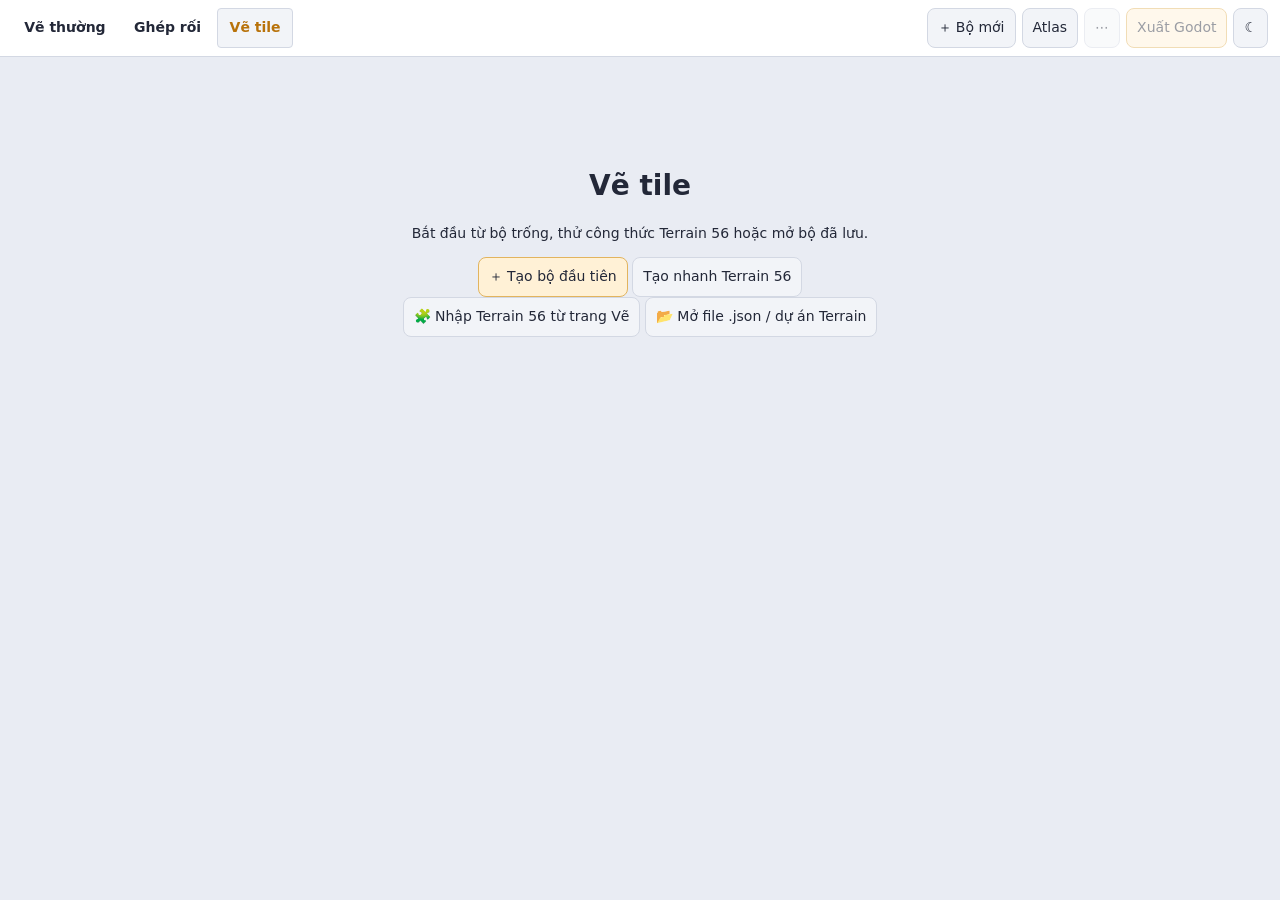
==== commit e0e66104: "Improve tablet drawing, terrain creation, and bottom navigation" ====
--- a/tile.html
+++ b/tile.html
@@ -14,13 +14,17 @@
     <a href="puppet.html">Ghép rối</a>
     <a href="tile.html" aria-current="page">Vẽ tile</a>
   </nav>
-  <a class="btn" href="tile.html?panel=atlas">Atlas</a>
-  <button class="btn" id="tileTheme" type="button" aria-label="Đổi nền sáng/tối">☀</button>
-  <span id="tileSave" role="status"></span>
-  <select id="tsSel" aria-label="Bộ tile đang mở"></select>
-  <button class="btn" id="tsNew" title="Tạo bộ tile mới">＋ <span class="wide">Bộ mới</span></button>
-  <button class="btn" id="tsMore" aria-haspopup="menu" title="Nhân bản, đổi tên, xoá, nhập / xuất">⋯</button>
-  <button class="btn accent" id="tsGodot" title="Tải ZIP cho Godot 4: tileset.png + tileset.tres + layout.json">⬇ Godot</button>
+  <div class="tp-project">
+    <select id="tsSel" aria-label="Bộ tile đang mở"></select>
+    <span id="tileSave" role="status"></span>
+  </div>
+  <div class="tp-actions">
+    <button class="btn" id="tsNew" title="Tạo bộ tile mới">＋ <span class="wide">Bộ mới</span></button>
+    <a class="btn" href="tile.html?panel=atlas">Atlas</a>
+    <button class="btn" id="tsMore" aria-label="Nhập, xuất và quản lý bộ tile" aria-haspopup="menu">⋯</button>
+    <button class="btn accent" id="tsGodot" title="Tải ZIP cho Godot 4: tileset.png + tileset.tres + layout.json">Xuất Godot</button>
+    <button class="btn" id="tileTheme" type="button" aria-label="Đổi nền sáng/tối">☀</button>
+  </div>
 </header>
 <div class="tp-menu" id="tsMenu" role="menu" hidden>
   <button role="menuitem" data-act="dup">⧉ Nhân bản bộ này</button>
@@ -46,35 +50,48 @@
       <strong id="slotTitle">—</strong>
       <button class="btn tiny" id="slotNext" title="Ô sau (→)">▶</button>
     </div>
-    <div class="tp-canvaswrap" id="edWrap">
-      <canvas id="ed"></canvas>
-      <button type="button" id="floatingColor" class="floating-color" aria-label="Chọn màu chính" aria-haspopup="dialog" aria-expanded="false"></button>
-    </div>
-    <p class="tp-hint" id="edHint" role="status" aria-live="polite"></p>
+    <div class="tp-viewbar">
+      <div class="tp-seg" role="radiogroup" aria-label="Khung nhìn">
+        <button data-ctx="single" class="on" role="radio" aria-checked="true">Một ô</button>
+        <button data-ctx="context" role="radio" aria-checked="false" title="Chạm ô hàng xóm để chuyển sang sửa ô đó">Hàng xóm</button>
+        <button data-ctx="repeat" role="radio" aria-checked="false" title="Vẽ trên mọi bản sao đều ghi vào ô giữa">Lặp 3×3</button>
+      </div>
+      <div class="tp-zoom" role="group" aria-label="Phóng to ô tile">
+        <button class="btn tiny" id="tileZoomOut" aria-label="Thu nhỏ ô tile">−</button>
+        <button class="btn tiny" id="tileZoomFit" title="Đưa ô tile về vừa khung">Vừa khung</button>
+        <button class="btn tiny" id="tileZoomIn" aria-label="Phóng to ô tile">+</button>
+        <button class="btn tiny" id="tilePan" aria-pressed="false" title="Kéo canvas bằng chuột hoặc ngón tay. S Pen vẫn vẽ được.">Kéo</button>
+      </div>
+    </div>
+    <div class="tp-canvaswrap" id="edWrap"><canvas id="ed" tabindex="0" aria-label="Vẽ ô tile đang chọn"></canvas></div>
+    <p class="tp-hint" id="edHint" role="status"></p>
     <div class="tp-tools" role="toolbar" aria-label="Dụng cụ">
-      <button data-tool="pencil" class="on" title="Bút (B)">✏️</button>
-      <button data-tool="eraser" title="Tẩy (E)">🧽</button>
-      <button data-tool="fill" title="Tô loang (G)">🪣</button>
-      <button data-tool="picker" title="Hút màu (I)">💧</button>
-      <button data-tool="line" title="Đường thẳng (L)">／</button>
-      <button data-tool="rect" title="Chữ nhật (U)">▭</button>
+      <button data-tool="pencil" class="on" aria-pressed="true" title="Phím B">Bút</button>
+      <button data-tool="eraser" aria-pressed="false" title="Phím E">Tẩy</button>
+      <button data-tool="fill" aria-pressed="false" title="Phím G">Tô</button>
+      <button data-tool="picker" aria-pressed="false" title="Phím I">Hút</button>
+      <button data-tool="line" aria-pressed="false" title="Phím L">Đường</button>
+      <button data-tool="rect" aria-pressed="false" title="Phím U">Khung</button>
       <span class="sep"></span>
       <button id="brushBtn" title="Cỡ bút">1px</button>
       <button id="wrapBtn" aria-pressed="false" title="Bút quấn mép: nét tràn mép này hiện ở mép kia (W)">⇆</button>
       <button id="mirBtn" aria-pressed="false" title="Gương ngang (M)">⇋</button>
-      <button id="guideBtn" aria-pressed="true" title="Gợi ý vai pixel (H đổi chế độ)">👁</button>
+      <button id="guideBtn" aria-pressed="false" title="Gợi ý vai pixel (H đổi chế độ)">Dẫn</button>
       <button id="lockBtn" aria-pressed="true" title="Khoá nối (K)" hidden>🔒</button>
       <span class="sep"></span>
       <button id="undoBtn" title="Hoàn tác (Ctrl+Z)">↶</button>
       <button id="redoBtn" title="Làm lại (Ctrl+Y)">↷</button>
-    </div>
-    <div class="tp-seg" role="radiogroup" aria-label="Khung nhìn">
-      <button data-ctx="context" class="on" role="radio" aria-checked="true" title="Ô đang vẽ ở giữa, 8 ô hàng xóm thật quanh nó — chạm ô hàng xóm để sang vẽ ô đó">▦ Hàng xóm</button>
-      <button data-ctx="repeat" role="radio" aria-checked="false" title="Lặp 3×3: vẽ ở bản sao nào cũng ghi vào ô giữa">⊞ Lặp 3×3</button>
-      <button data-ctx="single" role="radio" aria-checked="false" title="Chỉ một ô, to nhất">◻ Một ô</button>
-    </div>
-    <div class="tp-pal" id="pal" aria-label="Bảng màu"></div>
-    <div class="tp-frames" aria-label="Khung hoạt ảnh của ô">
+      <button id="tileFinger" aria-pressed="false" title="Bật hoặc tắt vẽ bằng ngón tay khi dùng bút" hidden>Vẽ bằng ngón tay</button>
+    </div>
+    <div class="tp-color-dock">
+      <div id="tileRecent" aria-label="Màu vừa dùng và màu trong ô"></div>
+      <details class="tp-palette">
+        <summary class="btn"><i id="tileInk" aria-hidden="true"></i><span id="tileInkHex"></span> · Bảng màu</summary>
+        <div class="tp-pal" id="pal" role="group" aria-label="Bảng màu theo tông"></div>
+      </details>
+    </div>
+    <details class="tp-frames">
+      <summary>Hoạt ảnh <span id="tileFrameCount"></span></summary>
       <div class="tp-framebar">
         <b>Khung</b>
         <button class="btn tiny" id="frAdd" title="Thêm khung (chép khung đang vẽ)">＋</button>
@@ -86,21 +103,37 @@
         <button class="btn tiny" id="playBtn" title="Chạy hoạt ảnh (Space)">▶</button>
       </div>
       <div class="tp-framelist" id="frames"></div>
-    </div>
+    </details>
   </section>
 
   <section class="tp-side" id="tilePanel" data-drawer="closed">
-    <div class="tile-drawer-controls">
-      <button class="btn" id="tileDrawer" type="button" aria-controls="tilePanelContent" aria-expanded="false">Bảng điều khiển</button>
-      <button class="btn" id="tileDrawerExpand" type="button" aria-controls="tilePanelContent" aria-expanded="false" hidden>Mở rộng</button>
+    <div class="tile-drawer-controls" role="group" aria-label="Công cụ dưới màn hình">
+      <button class="btn" id="tileDrawer" type="button" aria-controls="paneGrid" aria-expanded="false">
+        <svg class="nav-icon" aria-hidden="true"><use href="icons/navigation.svg#grid"/></svg><span class="nav-label">Bộ ô</span>
+      </button>
+      <button class="btn" id="tileDrawerMap" type="button" aria-controls="paneMap" aria-expanded="false">
+        <svg class="nav-icon" aria-hidden="true"><use href="icons/navigation.svg#map"/></svg><span class="nav-label">Soi map</span>
+      </button>
+      <button class="btn" id="tileDrawerCheck" type="button" aria-controls="paneCheck" aria-expanded="false">
+        <svg class="nav-icon" aria-hidden="true"><use href="icons/navigation.svg#check"/></svg><span class="nav-label">Soi lỗi</span>
+      </button>
+      <button class="btn" id="tileDrawerDetail" type="button" aria-controls="paneDetail" aria-expanded="false">
+        <svg class="nav-icon" aria-hidden="true"><use href="icons/navigation.svg#detail"/></svg><span class="nav-label">Chi tiết</span>
+      </button>
+      <button class="btn" id="tileDrawerQuick" type="button" aria-controls="paneQuick">
+        <svg class="nav-icon" aria-hidden="true"><use href="icons/navigation.svg#bolt"/></svg><span class="nav-label">Tạo nhanh</span>
+      </button>
+      <button class="btn" id="tileDrawerExpand" type="button" aria-controls="tilePanelContent" aria-expanded="false" hidden>
+        <svg class="nav-icon" aria-hidden="true"><use href="icons/navigation.svg#expand"/></svg><span class="nav-label">Mở rộng</span>
+      </button>
     </div>
     <div id="tilePanelContent">
-    <nav class="tp-tabs" role="tablist">
+    <nav class="tp-tabs" role="tablist" aria-label="Không gian làm việc của tile">
       <button role="tab" data-pane="grid" data-panel="paneGrid" aria-selected="true">Bộ ô</button>
       <button role="tab" data-pane="map" data-panel="paneMap" aria-selected="false">Soi map</button>
       <button role="tab" data-pane="check" data-panel="paneCheck" aria-selected="false">Soi lỗi<b class="tp-badge" id="chkBadge" hidden></b></button>
       <button role="tab" data-pane="detail" data-panel="paneDetail" aria-selected="false">Chi tiết</button>
-      <button role="tab" data-pane="quick" data-panel="paneQuick" aria-selected="false" title="Tạo nhanh cả bộ 56 ô từ một công thức">⚡<span class="tp-tab-long"> Tạo nhanh</span></button>
+      <button role="tab" data-pane="quick" data-panel="paneQuick" aria-selected="false">Tạo nhanh</button>
     </nav>
     <div class="tp-pane" id="paneGrid">
       <p class="tp-note" id="layoutNote"></p>
@@ -144,32 +177,32 @@
     </div>
     <div class="tp-pane tq" id="paneQuick" hidden aria-label="Tạo nhanh bộ 56 ô từ công thức">
       <div class="tq-stage">
+        <h2>Terrain 56</h2>
+        <div class="tq-map-wrap"><canvas id="tqMap" aria-label="Bản đồ xem trước bộ ô đang tạo"></canvas></div>
+        <p class="tp-note tq-map-note" id="tqMapNote"></p>
         <div class="tq-row tq-map-bar">
           <div class="tq-seg" id="tqLayout" role="group" aria-label="Bản đồ xem trước"></div>
           <label class="tq-check"><input type="checkbox" id="tqDeco" checked> Trang trí</label>
           <label class="tq-check" title="Cao theo “Cỡ trong game” đã chọn ở trang Vẽ (mặc định 56 px)"><input type="checkbox" id="tqHero" checked> Nhân vật</label>
-          <label class="tq-check" title="Ô đặc lấy ô con của tấm vân lớn 3×3 theo toạ độ, như game sẽ làm — hết nhịp lặp mỗi ô"><input type="checkbox" id="tqMacro" checked> Vân lớn 3×3</label>
-        </div>
-        <div class="tq-map-wrap"><canvas id="tqMap" aria-label="Bản đồ xem trước bộ ô đang tạo"></canvas></div>
-        <p class="tp-note tq-map-note" id="tqMapNote"></p>
+          <label class="tq-check" title="Xem vân 3×3 dùng trong ZIP sáu tầng"><input type="checkbox" id="tqMacro"> Xem vân 3×3</label>
+          <button class="btn tiny" id="tqDice" title="Thử một seed ngẫu nhiên, giữ nguyên công thức và tinh chỉnh">Đổi seed</button>
+        </div>
         <div class="tq-lint" id="tqLint" role="status" aria-live="polite"></div>
       </div>
+      <div class="tq-settings" aria-label="Cài đặt Terrain">
+        <div class="tq-row tq-format">
+          <label for="tqSize">Khổ</label>
+          <select id="tqSize"><option value="16">16×16</option><option value="32">32×32</option></select>
+          <label for="tqShape">Mép</label>
+          <select id="tqShape"><option value="inset">Thụt mép</option><option value="flush">Kín mép</option></select>
+        </div>
       <div class="tq-card">
-        <p class="tq-eyebrow">Sáu tầng đất</p>
-        <p class="tp-note">Tầng 1 là mặt đất. Bấm một tầng để chỉnh; vạch màu: lớp phủ xanh · linh khí lam · linh khí tím.</p>
-        <div class="tq-strata" id="tqStrata"></div>
-        <div class="tq-row">
-          <button class="btn tiny" id="tqLerp" title="Thanh trượt tầng 2–5 đổi đều từ tầng 1 xuống tầng 6">↕ Nội suy tầng 2–5</button>
-          <button class="btn tiny" id="tqStrataReset">↺ Về mặc định</button>
-        </div>
-      </div>
-      <div class="tq-card">
-        <p class="tq-eyebrow">① Công thức · <span id="tqStratumName"></span></p>
+        <h3>Công thức <span id="tqStratumName"></span></h3>
         <p class="tp-note tq-palette" id="tqPalette" title="Màu của mọi công thức lấy từ bảng màu của bộ đang mở: Master Palette thì dùng Master, bảng khác dùng Genesis v3"></p>
         <div class="tq-recipes" id="tqRecipes"></div>
       </div>
       <div class="tq-card">
-        <p class="tq-eyebrow">② Chỉnh</p>
+        <h3>Tinh chỉnh</h3>
         <div class="tq-sliders" id="tqSliders"></div>
         <div class="tq-row">
           <label class="tq-mini" for="tqCrust">Phủ</label><select id="tqCrust"></select>
@@ -178,7 +211,6 @@
         <div class="tq-row tq-seed">
           <label class="tq-mini" for="tqSeed">Seed</label>
           <input type="number" id="tqSeed" min="1" step="1" inputmode="numeric">
-          <button class="btn tiny accent" id="tqDice" title="Đổi ngẫu nhiên toàn bộ">🎲 Đổi hết</button>
         </div>
         <div class="tq-row tq-dice" id="tqDiceGroups"></div>
         <details class="tq-adv">
@@ -198,15 +230,22 @@
           <button class="btn tiny" id="tqColorsReset">↺ Màu gốc của công thức</button>
         </details>
       </div>
+      <details class="tq-card tq-adv">
+        <summary>Sáu tầng đất</summary>
+        <div class="tq-strata" id="tqStrata"></div>
+        <div class="tq-row">
+          <button class="btn tiny" id="tqLerp" title="Thanh trượt tầng 2–5 đổi đều từ tầng 1 xuống tầng 6">Nội suy tầng 2–5</button>
+          <button class="btn tiny" id="tqStrataReset">Về mặc định</button>
+        </div>
+      </details>
       <div class="tq-card">
-        <p class="tq-eyebrow">③ Đưa vào bộ 56 ô</p>
+        <h3>Phạm vi áp dụng</h3>
         <div class="tq-row">
-          <label class="tq-mini" for="tqSize">Khổ</label>
-          <select id="tqSize"><option value="16">16×16</option><option value="32">32×32 (vẽ thật, không phóng)</option></select>
-        </div>
-        <div class="tq-row">
-          <label class="tq-mini" for="tqShape">Mép</label>
-          <select id="tqShape"><option value="inset">Thụt mép (chừa chỗ cỏ)</option><option value="flush">Kín sát mép</option></select>
+          <label for="tqDestination">Đích</label>
+          <select id="tqDestination">
+            <option value="current">Bộ đang mở nếu cùng khổ và mép</option>
+            <option value="new">Luôn tạo bộ mới</option>
+          </select>
         </div>
         <div class="tq-row">
           <label class="tq-mini" for="tqScope">Ghi</label><select id="tqScope" title="Chỉ thay một nhóm ô; phần còn lại của bộ giữ nguyên"></select>
@@ -216,15 +255,20 @@
           <span class="tp-note" id="tqLocks"></span>
           <button class="btn tiny" id="tqLockSel" title="Khoá / mở khoá ô đang mở ở khung vẽ">🔒 Khoá ô</button>
         </div>
-        <p class="tp-note" id="tqTarget"></p>
-        <button class="btn accent tq-wide" id="tqApply">⚡ Tạo bộ 56 ô từ công thức</button>
-        <p class="tp-note" id="tqApplyNote" role="status" aria-live="polite"></p>
       </div>
       <div class="tq-card">
         <p class="tq-eyebrow">Xuất</p>
         <button class="btn tq-wide" id="tqProps" title="Cỏ, hoa, tinh thể, nhũ… mỗi thứ một ô">⬇ Trang trí rời <i>decor.png</i></button>
         <button class="btn tq-wide" id="tqZip" title="layer_1…6/: blob_tileset.png, decor.png, macro.png, tileset.tres">⬇ Cả 6 tầng <i>ZIP · layer_1…6</i></button>
         <p class="tp-note" id="tqExportNote" role="status" aria-live="polite"></p>
+      </div>
+      </div>
+      <div class="tq-commit">
+        <div><p class="tp-note" id="tqTarget"></p><p class="tp-note" id="tqApplyNote" role="status"></p></div>
+        <button class="btn" id="tqUndo" aria-label="Hoàn tác thay đổi bộ tile" hidden>↶</button>
+        <button class="btn" id="tqRedo" aria-label="Làm lại thay đổi bộ tile" hidden>↷</button>
+        <button class="btn" id="tqDraw" hidden>Về vẽ tile</button>
+        <button class="btn accent" id="tqApply">Tạo bộ 56 ô</button>
       </div>
     </div>
     <div class="tp-pane" id="paneMap" hidden>
@@ -244,10 +288,10 @@
 </main>
 
 <div class="tp-empty" id="empty" hidden>
-  <h1>🧱 Trang Tile</h1>
-  <p>Chưa có bộ tile nào. Tạo bộ mới theo khuôn 56 ô, 4×4 nối cạnh, 4×4 nối góc hoặc lưới tự do.</p>
+  <h1>Vẽ tile</h1>
+  <p>Bắt đầu từ bộ trống, thử công thức Terrain 56 hoặc mở bộ đã lưu.</p>
   <p><button class="btn accent" id="emptyNew">＋ Tạo bộ đầu tiên</button>
-     <button class="btn" id="emptyQuick" title="Dựng ngay bộ 56 ô từ công thức của ⚡ Tạo nhanh, rồi chỉnh tiếp">⚡ Tạo nhanh bộ 56 ô</button>
+     <button class="btn" id="emptyQuick">Tạo nhanh Terrain 56</button>
      <button class="btn" id="emptyTerrain" hidden>🧩 Nhập Terrain 56 từ trang Vẽ</button>
      <label class="btn">📂 Mở file .json / dự án Terrain<input type="file" id="emptyOpenJson" accept=".json,application/json" hidden></label></p>
 </div>
--- a/css/workspaces.css
+++ b/css/workspaces.css
@@ -25,6 +25,15 @@
   outline-offset: -2px;
 }
 [role="tabpanel"][hidden], .mnav [hidden] { display: none !important; }
+.mnav button, .tile-drawer-controls button.btn {
+  display:flex; flex-direction:column; align-items:center; justify-content:center;
+  min-height:54px; gap:4px;
+}
+.nav-icon {
+  width:22px; height:22px; flex:none;
+  fill:none; stroke:currentColor; stroke-width:1.7; stroke-linecap:round; stroke-linejoin:round;
+}
+#tileDrawerExpand[aria-expanded="true"] .nav-icon { transform:rotate(180deg); }
 .workspace-meta {
   display: flex;
   flex: 1 1 auto;
@@ -58,56 +67,28 @@
   body[data-workspace] .workspace { grid-template-columns: minmax(170px, 205px) minmax(0, 1fr) minmax(280px, 340px); }
 }
 @media (max-width: 1000px) {
-  body[data-workspace] .workspace {
-    display: grid;
-    grid-template-columns: minmax(0,1fr);
-    grid-template-rows: minmax(0,1fr) auto;
-  }
-  body[data-workspace] .workspace > .stage {
-    display: flex;
-    position: relative;
-    min-height: 0;
-  }
-  body[data-workspace] .workspace > .col {
-    position: static;
+  body[data-workspace] .col.right,
+  body[data-workspace] .col.left {
+    top: auto;
+    bottom: 0;
+    left: 0;
+    right: 0;
     width: auto;
-    max-height: 34dvh;
+    max-height: 61%;
     border-top: 1px solid var(--line);
+    box-shadow: 0 -8px 28px #0005;
     overscroll-behavior: contain;
   }
-  .ctxwrap:not(:has(.ctxbar:not([hidden]))) { height: 26px; flex-basis: 26px; }
-  body[data-workspace][data-view="colors"] .col.right { display: block; }
+  body[data-workspace]:is([data-view="colors"],[data-view="layers"]) .col.right { display: block; }
   body[data-workspace] .topbar { flex-wrap: wrap; gap: .25rem; }
   .workspace-nav a { min-height: 44px; display: inline-flex; align-items: center; }
   .workspace-save { font-size: .75rem; }
   [data-workspace="tile"] .tp-tabs { justify-content: flex-start; }
 }
-@media (max-width: 1000px), (pointer: coarse) and (orientation: portrait) and (min-width: 680px) and (max-width: 1100px) {
-  body[data-workspace] .canvasarea { flex-direction: column; }
-  body[data-workspace] .quickbar {
-    position: static;
-    display: flex;
-    flex: 0 0 auto;
-    flex-direction: row;
-    flex-wrap: nowrap;
-    align-items: center;
-    justify-content: flex-start;
-    width: 100%;
-    max-width: none;
-    min-height: 52px;
-    margin: 0;
-    gap: 6px;
-    padding: 4px 8px;
-    overflow-x: auto;
-    overflow-y: hidden;
-    pointer-events: auto;
-  }
-  body[data-workspace] .quickbar .qb { flex: 0 0 44px; width: 44px; height: 44px; }
-}
 @media (max-width: 600px) {
   .workspace-nav { flex: 1 0 100%; }
   .workspace-nav a { flex: 1; justify-content: center; }
-  .workspace-meta { flex: 1 1 70px; flex-wrap: wrap; justify-content: flex-start; gap: 0 .4rem; }
+  .workspace-meta { flex-basis: 100%; order: 2; justify-content: space-between; }
 }
 
 .tp-tabs [hidden] { display: none !important; }
@@ -115,7 +96,7 @@
 
 .drawer-expand { display: none; }
 @media (max-width: 1000px) {
-  body[data-workspace] .workspace > .col.right.expanded { max-height: 48dvh; }
+  body[data-workspace] .col.right.expanded { max-height: 90%; }
   .col.right .drawer-expand {
     display: flex;
     width: 100%;
@@ -126,68 +107,25 @@
   .workspace-nav a { padding-inline: .5rem; }
 }
 .tile-drawer-controls { display: none; }
-@media (max-width: 899px), (pointer: coarse) and (orientation: portrait) and (max-width: 1100px) {
-  body[data-workspace="tile"] {
-    display: flex;
-    flex-direction: column;
-    height: 100dvh;
-    min-height: 0;
-    overflow: hidden;
-  }
-  [data-workspace="tile"] .tp-top { flex: 0 0 auto; }
-  [data-workspace="tile"] .tp-main {
-    width: 100%;
-    flex: 1 1 0;
-    min-height: 0;
-    grid-template-columns: minmax(0,1fr);
-    grid-template-rows: minmax(0,1fr) auto;
-    align-items: stretch;
-    gap: 0;
-    padding: 0;
-  }
-  [data-workspace="tile"] .tp-editor {
-    min-height: 0;
-    overflow-y: auto;
-    overscroll-behavior: contain;
-    padding: 8px;
-  }
-  [data-workspace="tile"] .tp-tilehead,
-  [data-workspace="tile"] .tp-tools { order: -1; }
-  [data-workspace="tile"] .tp-tools {
-    flex: 0 0 auto;
-    flex-wrap: nowrap;
-    overflow-x: auto;
-  }
-  [data-workspace="tile"] .tp-tools button { flex: 0 0 auto; min-height: 44px; }
-  [data-workspace="tile"] .tp-canvaswrap {
-    flex: 1 0 min(36dvh, 240px);
-    aspect-ratio: auto;
-    max-height: 45dvh;
-  }
-  [data-workspace="tile"] :is(.tp-hint,.tp-seg,.tp-pal,.tp-frames) { flex-shrink: 0; }
+@media (max-width: 899px) {
+  [data-workspace="tile"] .tp-main { padding-bottom: calc(60px + env(safe-area-inset-bottom)); }
   [data-workspace="tile"] .tp-side {
-    position: static;
-    max-height: 36dvh;
-    min-height: 0;
+    position: fixed;
+    bottom: 0;
+    left: 0;
+    right: 0;
+    z-index: 4;
+    max-height: 48dvh;
     overflow: auto;
     overscroll-behavior: contain;
     background: var(--panel);
     border-top: 1px solid var(--line);
-    padding: .5rem;
-  }
-  [data-workspace="tile"] .tp-side[data-drawer="expanded"] { max-height: 48dvh; }
+    padding: .5rem .5rem calc(.5rem + env(safe-area-inset-bottom));
+  }
+  [data-workspace="tile"] .tp-side[data-drawer="expanded"] { max-height: 76dvh; }
   [data-workspace="tile"] .tp-side[data-drawer="closed"] #tilePanelContent { display: none; }
   .tile-drawer-controls { display: flex; gap: .5rem; position: sticky; top: 0; background: var(--panel); z-index: 2; }
   .tile-drawer-controls [hidden] { display: none !important; }
-  .tile-drawer-controls .btn { min-height: 44px; }
-}
-
-@media (min-width: 680px) and (max-width: 899px) and (orientation: landscape) {
-  [data-workspace="tile"] .tp-main:has(.tp-side:not([data-drawer="closed"])) {
-    grid-template-columns: minmax(0,1fr) minmax(220px,38%);
-    grid-template-rows: minmax(0,1fr);
-  }
-  [data-workspace="tile"] .tp-side:not([data-drawer="closed"]) { max-height: none; }
 }
 
 #editorPanel > .pane[hidden],
@@ -195,21 +133,9 @@
 
 .drawer-expand, #tileDrawer { touch-action: none; }
 .stagebar .frame-strip-toggle { display: none; }
-@media (max-width: 1000px), (pointer: coarse) and (min-width: 680px) and (max-width: 1600px) {
-  body[data-workspace] .stagebar .frame-strip-toggle { display: inline-flex; }
-  body[data-workspace] .filmstrip { width: auto; flex-direction: row; overflow-x: auto; }
-  body[data-workspace] .filmstrip:not(.expanded) .frame-track { flex: 1 1 auto; width: auto; min-width: 0; }
-  body[data-workspace] .filmstrip:not(.expanded) :is(.eyebrow,.frame-edit,.playbox) { display: none; }
-}
-@media (max-height: 480px) and (orientation: landscape) and (max-width: 1000px),
-       (max-height: 480px) and (orientation: landscape) and (pointer: coarse) and (max-width: 1600px) {
-  body[data-workspace] .filmstrip:not(.expanded) { display: none; }
-  body[data-workspace] .filmstrip.expanded { max-height: 28dvh; overflow: auto; }
-}
-@media (min-width: 680px) and (max-width: 899px) and (orientation: landscape) {
-  body[data-workspace]:not([data-view="draw"]) .workspace { grid-template-columns: minmax(0,1fr) minmax(220px,34%); }
-  body[data-workspace] .workspace > .col,
-  body[data-workspace] .workspace > .col.right.expanded { max-height: none; }
+@media (max-width: 1000px) {
+  .stagebar .frame-strip-toggle { display: inline-flex; }
+  .filmstrip.collapsed { display: none; }
 }
 
 body:not([data-workspace="puppet"]) .rig-library-save { display: none; }
@@ -270,8 +196,7 @@
 @media (pointer: coarse) and (orientation: landscape) and (min-width: 900px) and (max-width: 1600px) {
   body[data-workspace] .workspace {
     display: grid;
-    grid-template-columns: clamp(140px,14vw,190px) minmax(0,1fr) clamp(350px,29vw,380px);
-    grid-template-rows: minmax(0,1fr);
+    grid-template-columns: clamp(140px,14vw,190px) minmax(0,1fr) clamp(326px,29vw,380px);
   }
   body[data-workspace] .workspace > .col {
     display: block;
@@ -287,7 +212,7 @@
     min-height: 0;
     min-width: 0;
   }
-  body[data-workspace] .mnav, body[data-workspace] .drawer-expand,
+  body[data-workspace] .mnav, body[data-workspace] .col.right .drawer-expand,
   body[data-workspace] .quickbar { display: none; }
   body[data-workspace] .canvasarea { flex-direction: column; }
   body[data-workspace] .stagebar { flex-wrap: nowrap; overflow-x: auto; }
@@ -297,20 +222,17 @@
     flex-direction: row;
     overflow-x: auto;
   }
-  body[data-workspace] .filmstrip > .frame-track { width: auto; flex: 1 1 auto; min-width: 0; }
+  body[data-workspace] .filmstrip > div:first-child { width: auto; flex: 1 1 auto; min-width: 0; }
   body[data-workspace] .filmstrip .playbox { flex-direction: row; }
   body[data-workspace] .filmstrip .preview-scroll { max-width: 64px; max-height: 64px; }
+  body[data-workspace] .stagebar .frame-strip-toggle { display: inline-flex; }
+  body[data-workspace] .filmstrip.collapsed { display: none; }
   body[data-workspace] .tools { grid-template-columns: repeat(3,minmax(0,1fr)); }
   body[data-workspace="puppet"] .rig-stage {
     flex-direction: row;
     align-items: center;
     justify-content: space-around;
   }
-  [data-workspace="tile"] .tp-main {
-    grid-template-columns: minmax(0,1.4fr) minmax(320px,1fr);
-    padding-inline: 12px;
-  }
-  [data-workspace="tile"] .tp-canvaswrap { max-height: min(58dvh, 520px); }
 }
 
 @media (pointer: coarse) and (orientation: portrait) and (min-width: 680px) and (max-width: 1100px) {
@@ -320,12 +242,14 @@
     grid-template-rows: minmax(0,1fr) auto;
   }
   body[data-workspace] .workspace > .stage {
+    grid-area: 1 / 1;
     display: flex;
     position: relative;
     min-height: 0;
     min-width: 0;
   }
   body[data-workspace] .workspace > .col {
+    grid-area: 2 / 1;
     display: none;
     position: static;
     width: auto;
@@ -333,13 +257,31 @@
     box-shadow: none;
   }
   body[data-workspace][data-view="tools"] .workspace > .col.left,
-  body[data-workspace]:is([data-view="learn"],[data-view="file"],[data-view="colors"],[data-view="ex"],[data-view="th"]) .workspace > .col.right {
+  body[data-workspace]:is([data-view="learn"],[data-view="file"],[data-view="colors"],[data-view="layers"]) .workspace > .col.right {
     display: block;
   }
   body[data-workspace] .workspace > .col.right.expanded { max-height: 51dvh; }
   body[data-workspace] .mnav { display: flex; }
-  body[data-workspace] .mnav button { min-height: 44px; }
   body[data-workspace] .col.right .drawer-expand { display: flex; }
+  body[data-workspace] .col.left .tools { grid-template-columns: repeat(7,minmax(0,1fr)); }
+  body[data-workspace] .col.left .tool { aspect-ratio: auto; min-height: 48px; }
+  body[data-workspace] .quickbar {
+    position: static;
+    display: flex;
+    flex: 0 0 auto;
+    flex-direction: row;
+    flex-wrap: nowrap;
+    justify-content: flex-start;
+    max-width: none;
+    margin: 0;
+    overflow-x: auto;
+    padding: 4px 8px;
+    gap: 6px;
+    pointer-events: auto;
+  }
+  body[data-workspace] .quickbar .qb { flex: 0 0 44px; width: 44px; height: 44px; }
+  body[data-workspace] .stagebar .frame-strip-toggle { display: inline-flex; }
+  body[data-workspace] .filmstrip.collapsed { display: none; }
 
 }
 
@@ -360,108 +302,170 @@
   .ramp-family, .ramp-samples .swatch, #rampColor, #rampHex { min-height: 44px; }
 }
 
-#edWrap { position: relative; }
-.floating-color {
-  position: absolute;
-  inset-inline-start: 4px;
-  top: 50%;
-  translate: 0 -50%;
-  z-index: 8;
-  width: 48px;
-  height: 48px;
-  padding: 0;
-  display: grid;
-  place-items: center;
-  border: 0;
-  border-radius: 8px;
-  background: transparent;
-  cursor: pointer;
-  touch-action: manipulation;
-}
-.floating-color::before {
-  content: '';
-  width: 30px;
-  height: 30px;
-  transform: rotate(45deg);
-  border: 2px solid var(--text);
-  border-radius: 4px;
-  background: var(--primary-color);
-  box-shadow: 0 3px 10px #0008;
-}
-.floating-color:focus-visible {
-  outline: 2px solid var(--amber);
-  outline-offset: -2px;
-}
-.popup.floating-color-popup {
-  position: fixed;
-  z-index: 90;
-  display: flex;
-  flex-direction: column;
-  width: min(238px, calc(100vw - 16px));
-  height: min(440px, calc(100dvh - 32px));
-  padding: 10px;
-  overflow: hidden;
-  overscroll-behavior: contain;
-  background: var(--panel);
-  border: 1px solid var(--line);
-  border-radius: 9px;
-  box-shadow: 0 8px 24px #0008;
-}
-.floating-color-popup .poptitle {
-  margin: 0 40px 10px 0;
-  min-height: 28px;
-  font: 600 14px var(--sans);
-  color: var(--text);
-}
-.floating-color-popup .popclose {
-  position: absolute;
-  top: 4px;
-  right: 4px;
-  min-width: 40px;
-  min-height: 36px;
-}
-.floating-color-popup .popitems {
-  display: grid;
-  grid-template-columns: 52px minmax(0,1fr);
-  gap: 10px;
-  flex: 1 1 auto;
-  min-height: 0;
-  max-width: none;
-}
-.floating-color-rail,
-.floating-color-shades {
-  display: grid;
-  grid-template-columns: minmax(44px,1fr);
-  align-content: start;
-  gap: 4px;
-  padding: 2px;
-  overflow-y: auto;
-  overscroll-behavior: contain;
-}
-.floating-color-detail {
-  display: flex;
-  flex-direction: column;
-  min-height: 0;
-  border-inline-start: 1px solid var(--line);
-  padding-inline-start: 10px;
-}
-.floating-color-ramp-name {
-  margin: 0 0 4px;
-  overflow-wrap: anywhere;
-  font: 600 13px var(--sans);
-  color: var(--text);
-}
-.floating-color-shades { width: min(100%,82px); }
-.floating-color-popup .popcol {
-  width: 100%;
-  height: 44px;
-  min-width: 0;
-  padding: 0;
-  border: 1px solid var(--line);
-  border-radius: 5px;
-}
-.floating-color-popup .popcol[aria-pressed="true"],
-.floating-color-popup .popcol:focus-visible {
-  outline: 2px solid var(--text);
-  outline-offset: -3px;
-}
+/* Tile workspace */
+body[data-workspace="tile"] { min-height:100dvh; display:grid; grid-template-rows:auto minmax(0,1fr); }
+.tp-top .btn { color:var(--text); }
+.tp-project, .tp-actions, .tp-viewbar, .tp-zoom { display:flex; align-items:center; gap:6px; }
+.tp-top .tp-project { flex:1 1 240px; min-width:0; }
+.tp-project #tileSave { color:var(--dim); font-size:12px; white-space:nowrap; }
+.tp-project:has(select:empty) { display:none; }
+.tp-actions, .tp-zoom { margin-inline-start:auto; }
+[data-workspace="tile"] .tp-main { width:100%; max-width:1600px; gap:12px; padding:12px; }
+.tp-editor, [data-workspace="tile"] .tp-side {
+  border:1px solid var(--line); border-radius:12px; background:var(--panel); padding:10px; min-height:0;
+}
+.tp-tilehead strong { font-size:15px; text-align:start; padding-inline:4px; }
+.tp-viewbar { justify-content:space-between; flex-wrap:wrap; }
+.tp-viewbar .tp-seg { flex:1 1 auto; }
+.tp-viewbar .tp-seg button { flex:0 1 auto; padding-inline:10px; }
+.tp-zoom button { min-width:36px; }
+.tp-canvaswrap {
+  justify-content:unset; align-items:unset; overflow:auto; overscroll-behavior:contain;
+  background:var(--input-bg); touch-action:pan-x pan-y; scrollbar-width:thin;
+}
+#ed {
+  flex:none; margin:auto; outline:1px solid var(--line);
+  background:repeating-conic-gradient(var(--checker-a) 0 25%,var(--checker-b) 0 50%) 0 0/16px 16px;
+}
+.tp-tools { align-items:center; }
+#edWrap.panning #ed { cursor:grab; }
+#edWrap.panning #ed:active { cursor:grabbing; }
+.tp-tools button { font-weight:600; }
+.tp-tools button:is(#wrapBtn,#mirBtn,#lockBtn,#undoBtn,#redoBtn) { font-size:17px; }
+.tp-hint { min-height:1em; }
+.tp-color-dock { display:flex; align-items:center; gap:8px; min-width:0; justify-content:space-between; }
+.tp-palette { position:relative; margin-inline-start:auto; }
+.tp-palette summary { cursor:pointer; }
+#tileInk { width:20px; height:20px; border-radius:4px; border:1px solid var(--dim); }
+#tileInkHex { font:12px var(--mono); }
+#tileRecent { display:flex; gap:4px; overflow:auto; }
+#tileRecent button { flex:0 0 34px; height:34px; border:1px solid var(--line); border-radius:5px; cursor:pointer; }
+#tileRecent button.on { border:2px solid var(--text); }
+.tp-palette .tp-pal {
+  position:absolute; z-index:3; right:0; bottom:calc(100% + 6px);
+  display:block; overscroll-behavior:contain;
+  width:min(440px,calc(100vw - 48px)); max-height:min(420px,45dvh);
+  padding:8px; background:var(--panel); border:1px solid var(--line); border-radius:8px; box-shadow:0 8px 24px #0006;
+}
+.tp-color-group { margin:0 0 6px; padding:8px; background:var(--panel-2); border:1px solid var(--line); border-radius:7px; }
+.tp-color-group h3 { margin:0 0 6px; font-size:13px; }
+.tp-color-chips { display:flex; flex-wrap:wrap; gap:5px; }
+.tp-palette .tp-pal .tp-add-color {
+  position:sticky; top:0; display:flex; gap:8px; justify-content:flex-end;
+  width:100%; height:auto; min-height:44px; margin-bottom:6px; padding:4px 6px;
+  background:var(--panel); border:0; font-size:13px;
+}
+.tp-palette .tp-pal .tp-add-color input {
+  position:static; opacity:1; width:40px; height:34px; min-height:0; padding:3px;
+}
+.tile-drawer-controls .btn { flex:1 1 0; font-weight:600; }
+.tile-drawer-controls .btn[aria-expanded="true"] { border-color:var(--amber); color:var(--amber); background:var(--accent-bg); }
+.tp-pane > a.btn { color:var(--text); }
+.tp-frames { padding:0 8px; }
+.tp-frames summary { cursor:pointer; min-height:38px; align-content:center; }
+.tp-frames summary span { margin-inline-start:.35em; color:var(--dim); font:12px var(--mono); }
+.tp-frames[open] { padding-bottom:6px; }
+.tp-tabs { padding-bottom:6px; }
+.tp-tabs button { font-weight:600; }
+#layoutNote { margin:4px 0 8px; }
+.tp-grid { padding:2px; }
+.tp-grid small { color:var(--text); background:var(--panel); border-radius:2px; padding:0 2px; }
+
+[data-workspace="tile"] .tp-main[data-generating] { display:block; }
+.tp-main[data-generating] .tp-editor,
+[data-workspace="tile"] .tp-main[data-generating] .tile-drawer-controls { display:none; }
+[data-workspace="tile"] .tp-main[data-generating] .tp-side {
+  position:static; max-height:none; display:flex; height:100%; overflow:visible;
+}
+[data-workspace="tile"] .tp-main[data-generating] .tp-side #tilePanelContent {
+  display:flex; flex-direction:column; flex:1; min-height:0;
+}
+#paneQuick.tq:not([hidden]) {
+  flex:1; min-height:0; display:grid; gap:12px;
+  grid-template-columns:minmax(0,1.65fr) minmax(300px,1fr);
+  grid-template-rows:minmax(0,1fr) auto;
+}
+.tq-stage, .tq-settings { min-height:0; overflow:auto; overscroll-behavior:contain; scrollbar-width:thin; }
+.tq-settings { display:flex; flex-direction:column; gap:8px; padding-inline-end:4px; }
+.tq-stage h2 { font-size:clamp(18px,2vw,25px); margin:0; }
+.tq-stage .tq-map-wrap { flex:1 0 170px; background:var(--input-bg); padding:8px; }
+.tq-stage .tq-map-bar { gap:4px 12px; }
+.tq-stage .tq-seg { flex-basis:100%; }
+.tq-stage .tq-lint { padding-bottom:3px; }
+.tq-format, .tq-settings .tq-card { border:1px solid var(--line); border-radius:8px; background:var(--panel-2); padding:8px; }
+.tq-format { flex-wrap:nowrap; }
+.tq-format select { flex-basis:70px; }
+.tq-settings h3 { margin:0; font-size:14px; }
+.tq-settings h3 span { display:block; color:var(--dim); font-size:12px; font-weight:400; }
+.tq-recipes { grid-template-columns:repeat(auto-fit,minmax(124px,1fr)); }
+.tq-recipe { background:var(--panel); font-size:13px; gap:6px; }
+.tq-recipe span i { display:none; }
+.tq-recipe canvas { aspect-ratio:2 / 1; object-fit:cover; }
+.tq-commit {
+  grid-column:1/-1; display:flex; align-items:center; gap:6px; flex-wrap:wrap;
+  border-top:1px solid var(--line); padding-top:8px;
+}
+.tq-commit div { flex:1 1 230px; }
+.tq-commit p:empty, .tq-commit button[hidden] { display:none; }
+#tqApplyNote { color:var(--leaf); }
+.tq-commit #tqApply, #tsGodot:not(:disabled) { background:var(--amber); color:#17110a; border-color:transparent; font-weight:700; }
+#tqApply { min-height:44px; }
+@media (min-width:680px) {
+  body[data-workspace="tile"]:has(.tp-main:not([hidden])) { height:100dvh; overflow:hidden; }
+  [data-workspace="tile"] .tp-main:not([data-generating]) { grid-template-columns:minmax(0,1.7fr) minmax(275px,1fr); align-items:stretch; }
+  [data-workspace="tile"] .tp-side { position:static; max-height:none; overflow:auto; overscroll-behavior:contain; }
+  [data-workspace="tile"] .tp-main:not([data-generating]) .tp-side[data-drawer="closed"] #tilePanelContent { display:block; }
+  [data-workspace="tile"] .tile-drawer-controls { display:none; }
+  [data-workspace="tile"] .tp-canvaswrap { flex:1; min-height:110px; aspect-ratio:auto; max-height:none; }
+  .tp-editor .tp-frames { flex-shrink:0; }
+  .tp-editor .tp-palette summary { min-height:44px; }
+}
+@media (pointer:coarse) {
+  .tp-zoom button { min-width:44px; min-height:44px; }
+  #tileRecent button { flex-basis:44px; height:44px; }
+  .tp-color-chips button { width:40px; height:40px; }
+}
+@media (min-width:900px) {
+  .tp-main:not([data-generating]) .tp-tabs { position:sticky; top:-10px; z-index:2; background:var(--panel); }
+}
+@media (max-width:899px) {
+  .tp-top .tp-project { order:3; flex-basis:100%; }
+  .tp-top .tp-actions { flex-wrap:wrap; }
+  #paneQuick.tq:not([hidden]) {
+    grid-template-columns:minmax(0,1fr);
+    grid-template-rows:minmax(0,1fr) minmax(0,1.1fr) auto;
+  }
+  .tq-stage .tq-map-wrap { flex-basis:110px; }
+}
+@media (orientation:portrait) and (min-width:680px) and (max-width:1000px) {
+  [data-workspace="tile"] .tp-main:not([data-generating]) {
+    grid-template-columns:minmax(0,1fr); grid-template-rows:minmax(0,1fr) auto;
+  }
+  [data-workspace="tile"] .tp-side { max-height:29dvh; }
+  [data-workspace="tile"] .tile-drawer-controls { display:flex; }
+  [data-workspace="tile"] .tp-main:not([data-generating]) .tp-side[data-drawer="closed"] #tilePanelContent { display:none; }
+  [data-workspace="tile"] .tp-side[data-drawer="expanded"] { max-height:48dvh; }
+}
+@media (max-width:679px), (orientation:portrait) and (min-width:680px) and (max-width:1000px) {
+  .tp-main:not([data-generating]) .tp-tabs { display:none; }
+  [data-workspace="tile"] .tp-main:not([data-generating]) .tp-side { flex-direction:column-reverse; overflow:hidden; }
+  .tp-main:not([data-generating]) #tilePanelContent { min-height:0; overflow:auto; overscroll-behavior:contain; }
+  .tp-main:not([data-generating]) .tile-drawer-controls { position:static; flex:none; }
+  .tile-drawer-controls { gap:4px; }
+  .tile-drawer-controls .btn { padding-inline:5px; font-size:12px; white-space:normal; line-height:1.2; }
+}
+@media (max-width:899px), (max-width:1000px) and (pointer:fine),
+       (min-width:680px) and (max-width:1100px) and (pointer:coarse) and (orientation:portrait) {
+  body:is([data-workspace="draw"],[data-workspace="atlas"]) #editorPanel .tabs { display:none; }
+}
+@media (max-width:679px) {
+  body[data-workspace="tile"]:has(.tp-main[data-generating]) { height:100dvh; overflow:hidden; }
+  [data-workspace="tile"] .tp-main[data-generating], [data-workspace="tile"] .tp-main[data-generating] .tp-side { padding:6px; }
+  [data-workspace="tile"] .tp-main:not([data-generating]) { padding-bottom:76px; }
+  .tp-top .tp-actions { margin:0; }
+  .tq-stage h2 { font-size:16px; }
+  .tq-stage .tq-map-bar .tq-seg { flex-wrap:nowrap; overflow:auto; }
+  .tq-stage .tq-map-bar label { min-height:34px; }
+  .tq-commit div { flex-basis:100%; }
+  .tq-commit #tqApply { flex:1; }
+}
